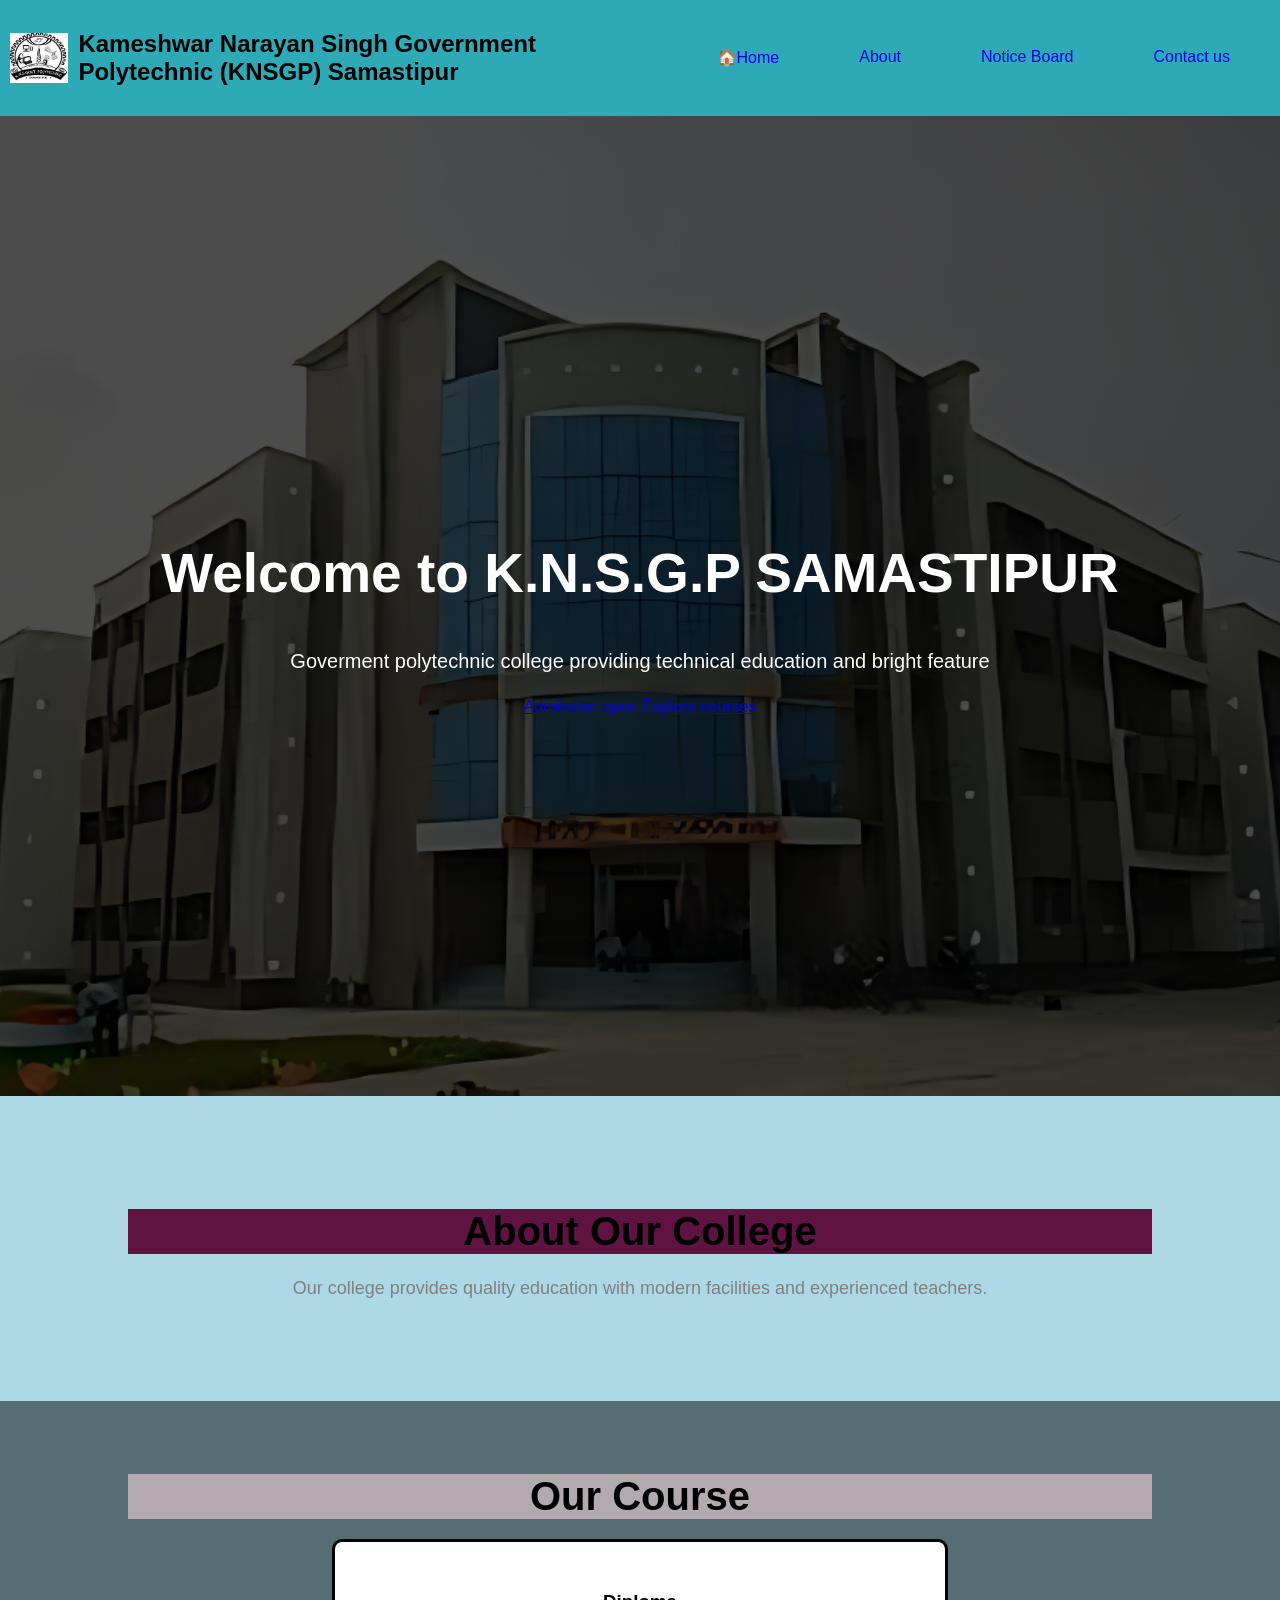
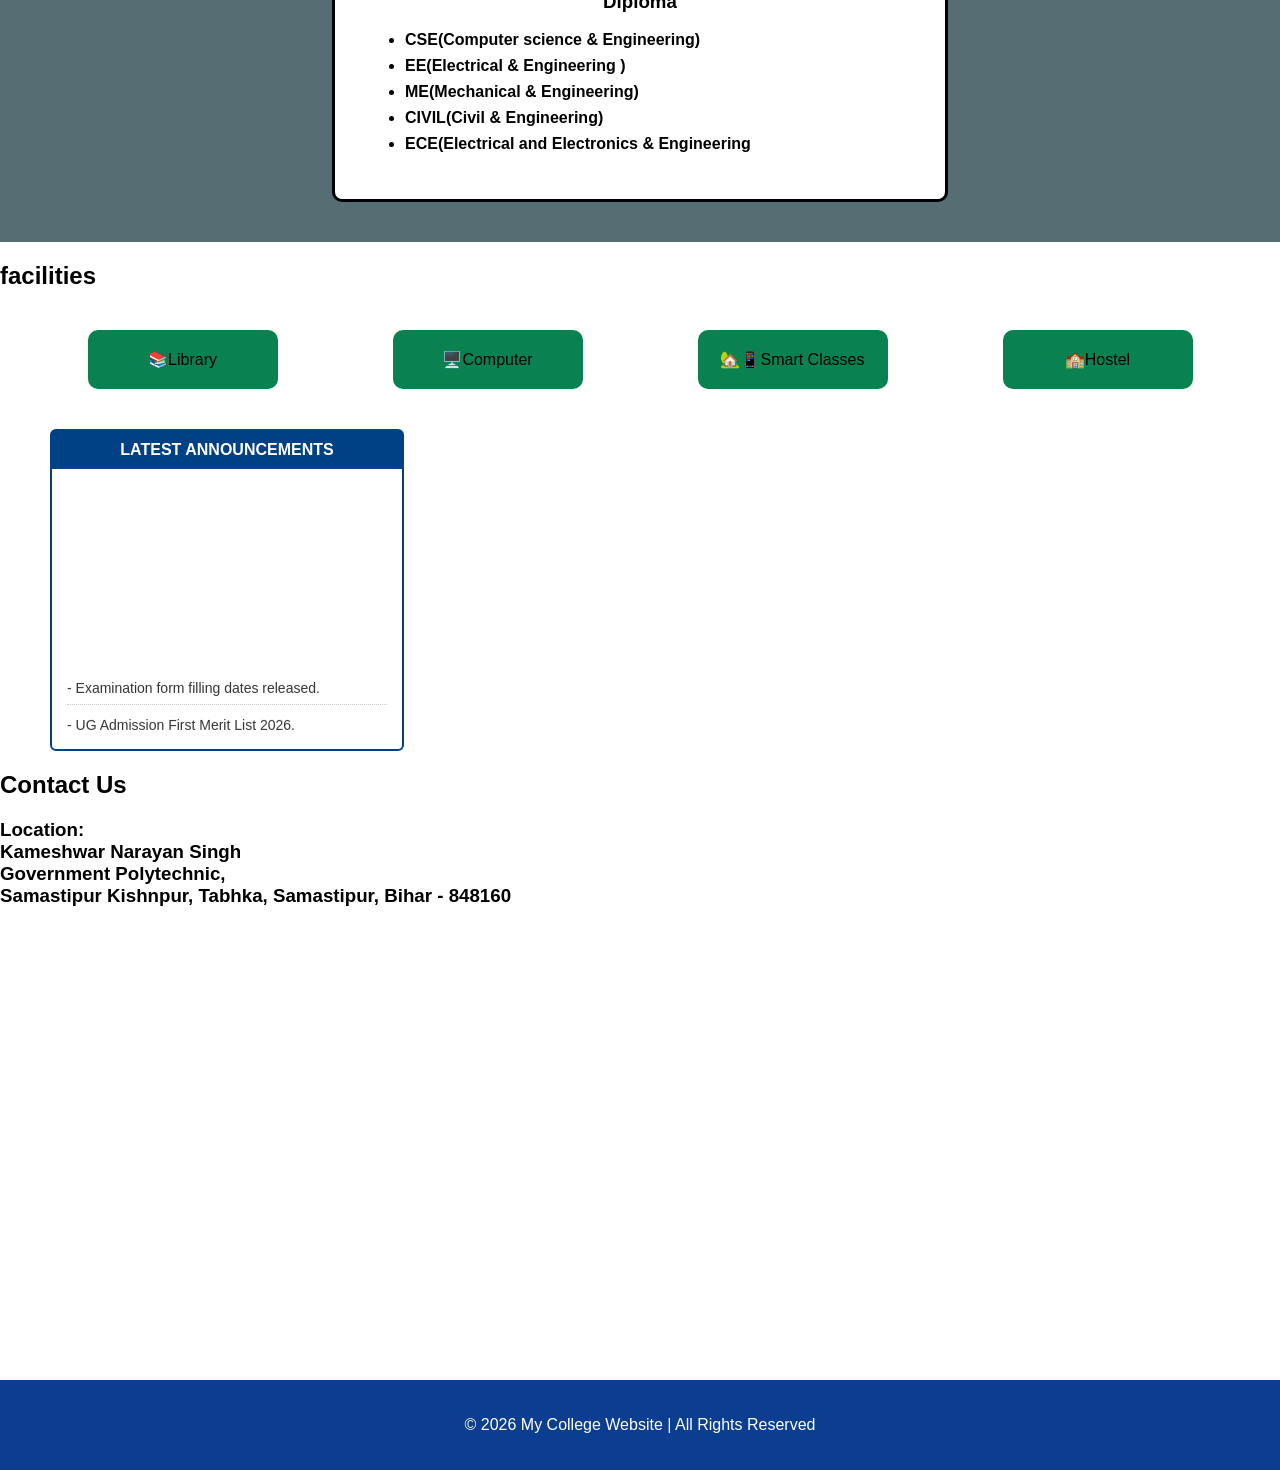
==== index.html @ d50462ba "upload initial website files added index.html, style.css and script.js" ====
<!DOCTYPE html>
<html>
    <head>
        
        <link rel="stylesheet" href="bs.css">
    </head>
    <body>
        <!--navbar-->
<nav class="navbar">
    <div class="brand">
        <img src="kns.png" class="logo">
        <h2>Kameshwar Narayan Singh Government Polytechnic
             (KNSGP) Samastipur</h2>
    </div>
    <ul>
        <li><a href="index.html">🏠Home</a></li>
        <li><a href="about.html">About</a></li>
        <li><a href="#notice">Notice Board</a></li>
        <li><a href="#Contact">Contact us</a></li>
    </ul>

</nav>
<section class="hero">
    <div class="hero-text">
        <h1>Welcome to K.N.S.G.P SAMASTIPUR</h1>
        <p>Goverment polytechnic college
             providing 
            technical education and bright feature</p>
            <div class="hero-btn">
               <a href="#"> Admission open</a>
               
                <a href="#"> Explore courses</a>
            </div>

    </div>
</section>
<section class="about">
    <h2>About Our College</h2>
    <p>
        Our college provides quality education
        with modern facilities and experienced
        teachers.
    </p>
</section>
<section class="courses">
    <h2>Our Course</h2>
    <div class="courses-box">
        <div class="course">
            <h3>Diploma</h3>
            <ul>
                <li>CSE(Computer science & Engineering)</li>
                <li>EE(Electrical & Engineering )</li>
                <li>ME(Mechanical & Engineering)</li>
                <li>CIVIL(Civil & Engineering)</li>
                <li>ECE(Electrical and Electronics & Engineering</li>

            </ul>

        </div>
    </div>

</section>
<section class="facilities box">
    <h2>facilities</h2>
    <div class="facilities-box">
        <div>📚Library</div>
        <div>🖥️Computer</div>
        <div> 🏡📱Smart Classes</div>
        <div>🏫Hostel</div>
    </div>

   
</section>
<div class="notice-container">
<div class="notice-box" id="notice">
    <div class="notice-head">Latest Announcements</div>
    <div class="notice-list-body">
        <!-- Pure HTML scrolling without JavaScript -->
        <marquee direction="up" scrollamount="2" height="100%" onmouseover="this.stop();" onmouseout="this.start();">
            <ul>
                <li><a href="#">- Examination form filling dates released.</a></li>
                <li><a href="#">- UG Admission First Merit List 2026.</a></li>
                <li><a href="#">- Registration open for upcoming college sports event.</a></li>
                <li><a href="#">- Last date extended for National Scholarship portal.</a></li>
                <li><a href="#">- Important notice regarding internal practical exams.</a></li>
            </ul>
        </marquee>
    </div>
</div>
</div>

<section class="Contact box" id="Contact">
    <h2>Contact Us</h2>
   <h3>Location:<br>
Kameshwar Narayan Singh <br>Government Polytechnic,<br> Samastipur
Kishnpur, Tabhka,
Samastipur, Bihar - 848160</h3>
<iframe src="https://www.google.com/maps/embed?pb=!1m18!1m12!1m3!1d224.
72680977156648!2d85.9146499266335!3d25.683591787518374!2m3!1f0!2f0!3f0!3m2!1i1024!2i768!4f13.
1!3m3!1m2!1s0x39ed8b446ff23d55%3A0x6dd69d3c8dea0032!2sKameshwar
%20Narayan%20Singh%20Government%20Polytechnic%2C%20Samastipur!5e0!3m2!1sen!2sin!4v1779424034512!5m2!1sen!2sin"
 width="600" height="450" style="border:0;" allowfullscreen="" loading="lazy" 
 referrerpolicy="no-referrer-when-downgrade"></iframe>
</section>

<footer>
    <p>© 2026 My College Website | All Rights Reserved</p>
</footer>
    </body>
</html>
---- bs.css ----
body{
    margin: 0;
    font-family: Arial, Helvetica, sans-serif;
    background-color: #ffffff;
}
.brand{
    display: flex;
   align-items: center;
   gap: 10px;
   
}
.logo{
    height: 50px;
    width: 70px;
    

}
.navbar{
    display: flex;
    justify-content: space-between;
    align-items: center;
    padding: 10px 10px;
    background:rgb(45, 170, 181);
    box-shadow:0 2px 10px rgba(0,0,0,0,1);
}
.navbar ul{
    list-style: none;
    display: flex;
}
.navbar ul li{
    margin:0 40px;
}
.navbar a{
    text-decoration: none;
    white-space: nowrap;
}
.hero{
    height: 100vh;
    display: flex;
    justify-content: center;
    align-items: center;
    text-align: center;
    color: white;
    background-size: cover;
    background-position:center ;
    padding:40px;
    background-image:linear-gradient(rgba(0,0,0,0.7),rgba(0,0,0,0.7)),
     url(knsgpphoto.png);
    background-repeat: no-repeat;
    
}
.hero h1{
    font-size:55px;
    font-weight: 700;
}
.hero p{
    font-size: 20px;
    margin: 15px 0 25px;
}
.about{
    padding: 80px 10%;
    text-align: center;
    background: lightblue;
    

}
.about h2{
    font-size: 40px;
    margin-bottom: 20px ;
    background: rgb(95, 19, 65);

}
.about p{
    font-size: 18px;
    line-height: 1.6;
    color: gray;
}
.courses{
    padding: 40px 10%;
    text-align: center;
    background:rgba(6, 42, 49, 0.677)
}
.courses h2{
    font-size: 40px;
    margin-bottom: 20px ;
    background: rgb(179, 170, 176);
}
    
.courses-box{
    display: flex;
    justify-content: center;
    margin-top:  10px;
    


}
.course{
    background:#ffffff;
    width: 550px;
    padding: 30px; 
    border-radius: 10px;
    border-style: solid;

}
.course ul{
text-align: left;
margin-top: 15px;
font-weight: 700;
}
.course li{
    margin: 8px 0;
}
.facilities-box{
    display: flex;
    justify-content: space-around;
    margin: 30px;
    flex-wrap:wrap;
    
}
.facilities-box div{
    background-color: #0a8151;
    padding: 20px;
    margin: 10px;
    border-radius: 10px;
    width: 150px;
    text-align: center;
    font-weight: 50;
}

.notice-box {
    width: 100%;
    max-width: 350px;
    border: 2px solid #004085;
    border-radius: 6px;
    background: #ffffff;
    font-family: sans-serif;
    margin-left: 50px;
    
}
/* Header style */
.notice-head {
    background: #004085;
    color: white;
    padding: 10px;
    font-weight: bold;
    text-align: center;
    font-size: 16px;
    text-transform: uppercase;
}
/* Body area where text scrolls */
.notice-list-body {
    padding: 15px;
    height: 250px; 
}
.notice-list-body ul {
    list-style: none;
    padding: 0;
    margin: 0;
}
.notice-list-body li {
    margin-bottom: 12px;
    padding-bottom: 8px;
    border-bottom: 1px dotted #ccc;
}
.notice-list-body a {
    color: #333;
    text-decoration: none;
    font-size: 14px;
    display: block;
}
.notice-list-body a:hover {
    color: #004085;
    text-decoration: underline;
}
footer{
    background: #0b3d91;
    color: white;
    text-align: center;
    padding: 20px;
}
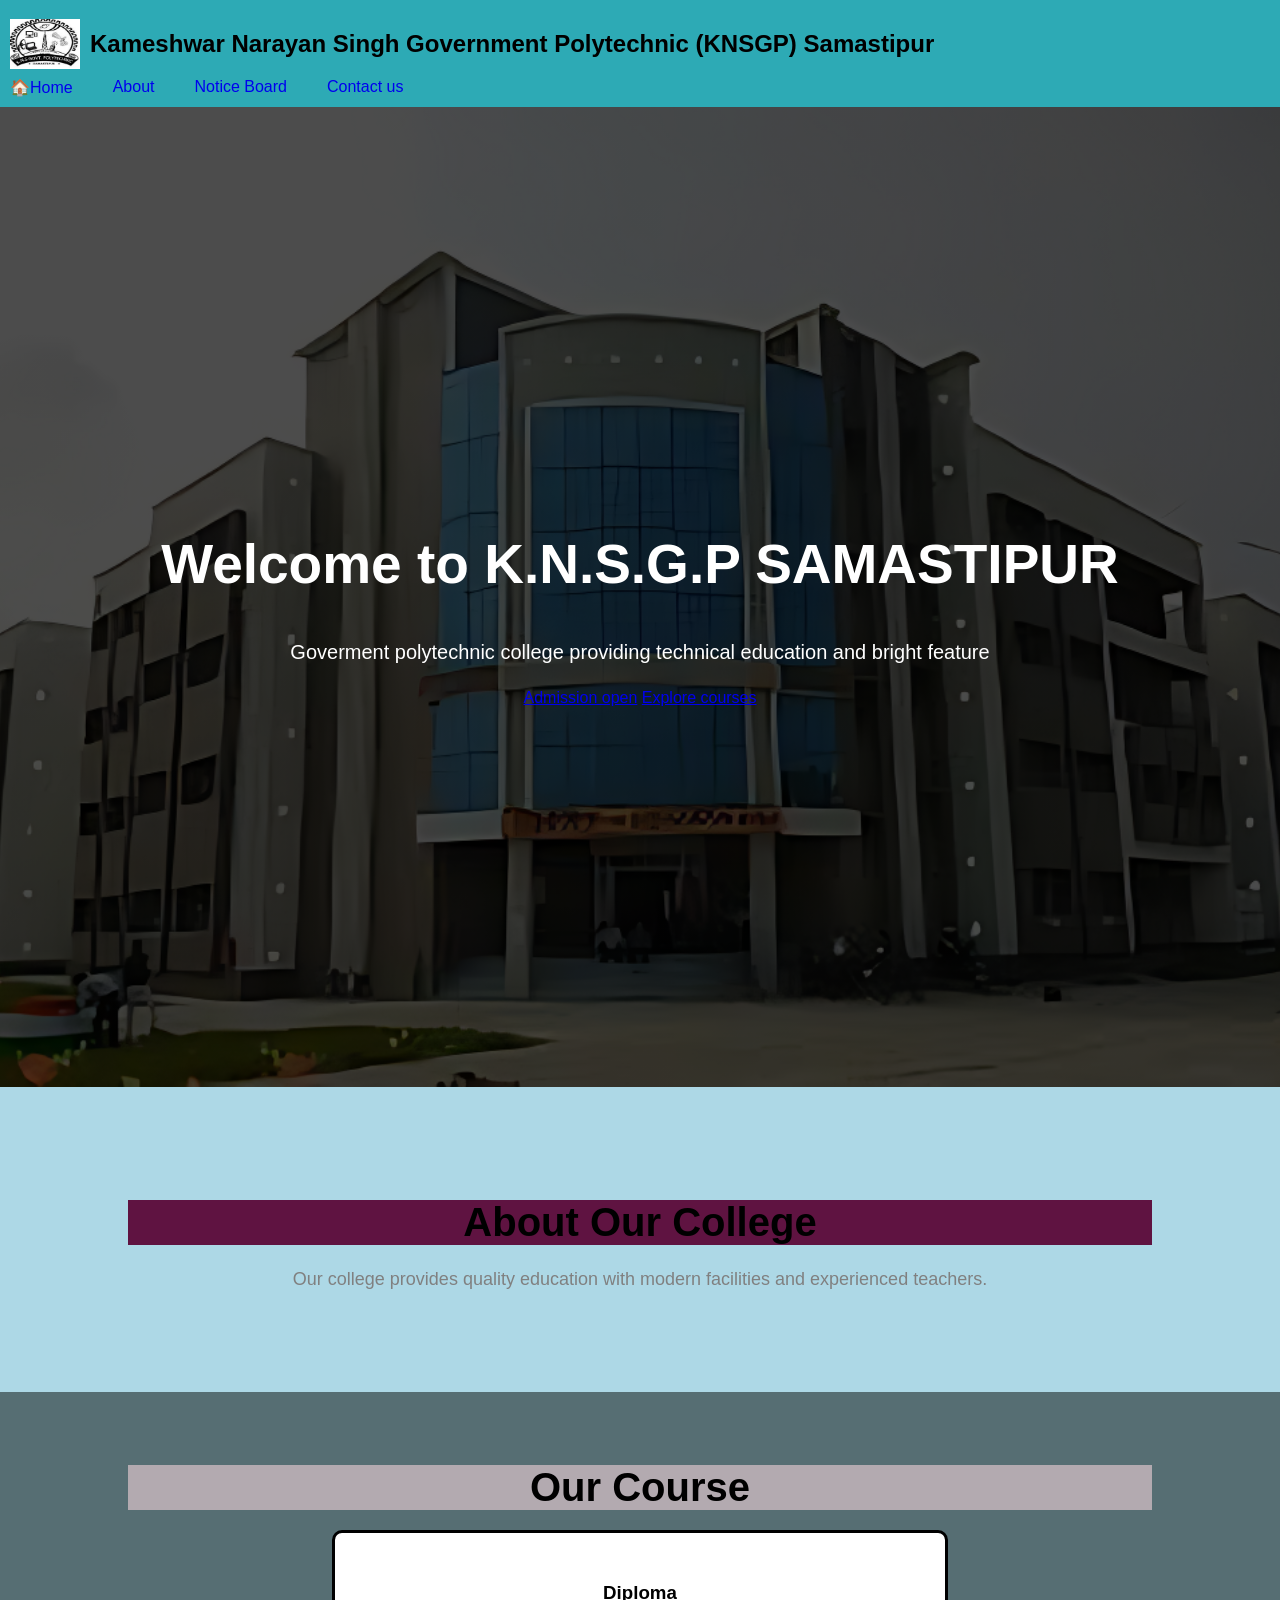
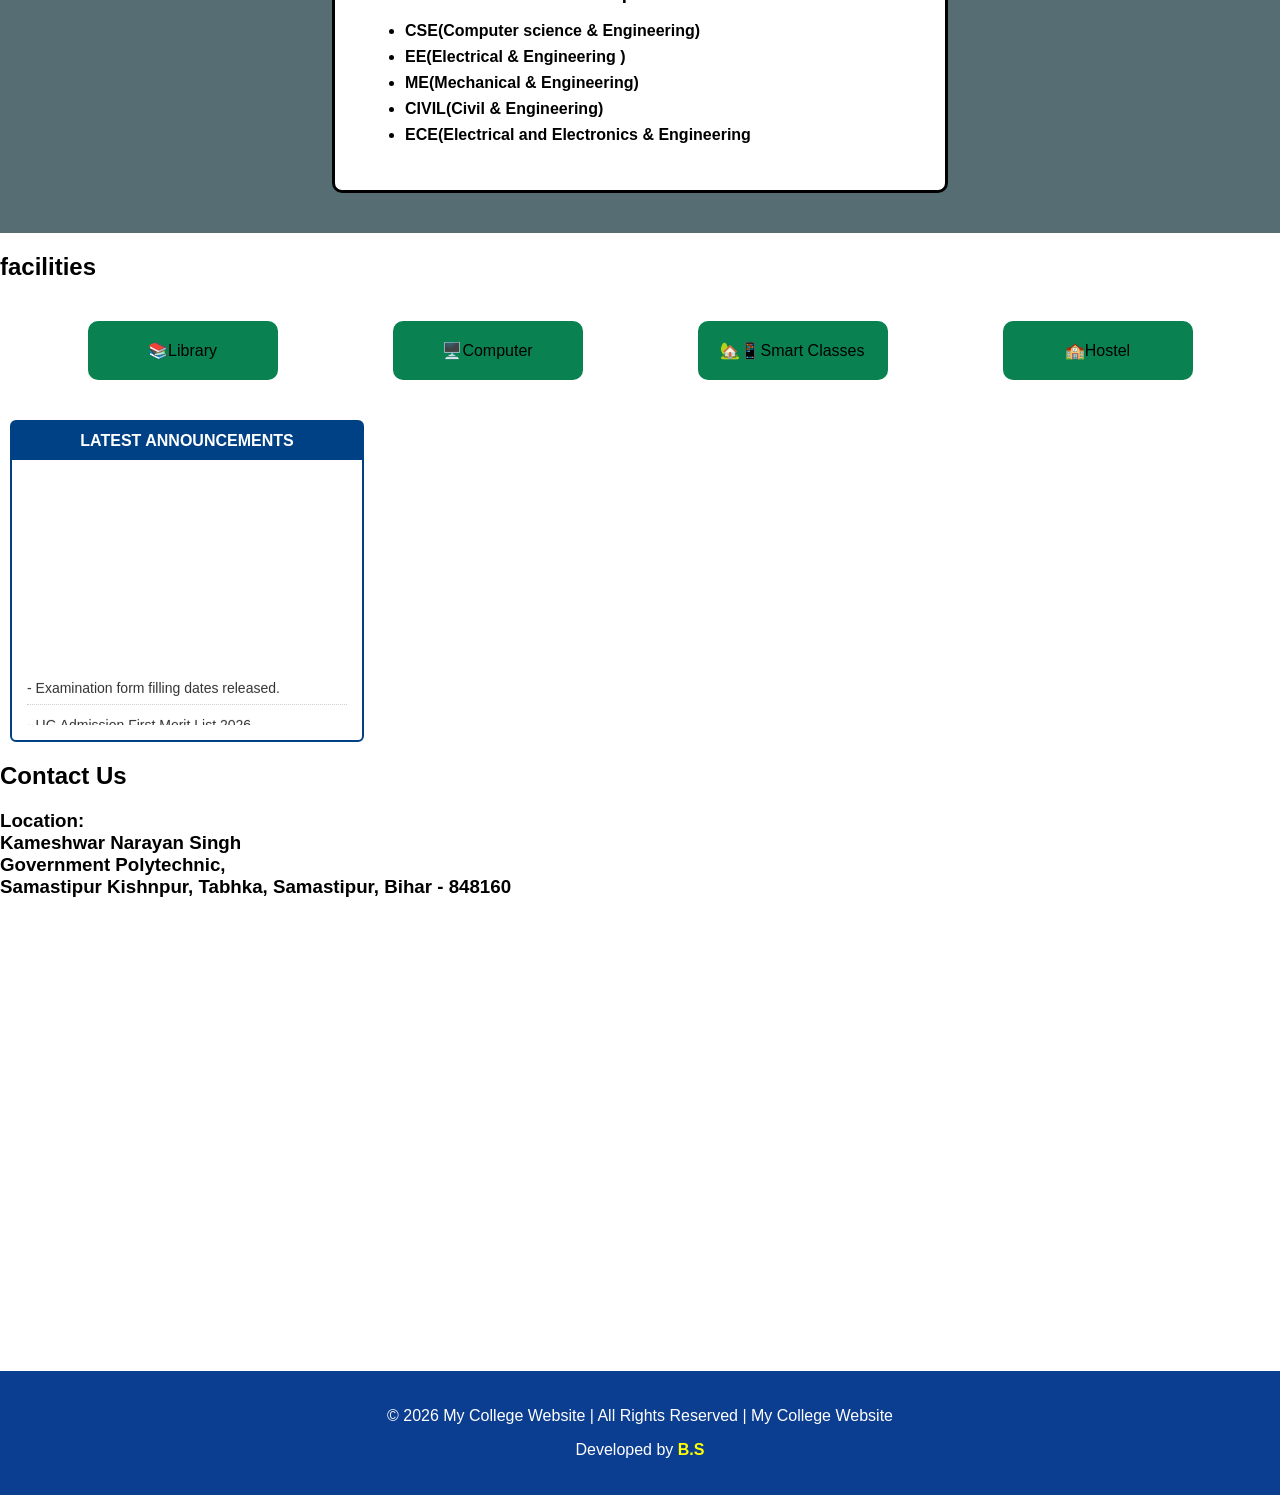
==== commit 476e32b3: "updated website design" ====
--- a/index.html
+++ b/index.html
@@ -1,7 +1,8 @@
 <!DOCTYPE html>
 <html>
     <head>
-        
+        <meta charset="UTF-8">
+    <meta name="viewport" content="width=device-width, initial-scale=1.0">
         <link rel="stylesheet" href="bs.css">
     </head>
     <body>
@@ -104,7 +105,9 @@
 </section>
 
 <footer>
-    <p>© 2026 My College Website | All Rights Reserved</p>
+    <p>© 2026 My College Website | All Rights Reserved | My College Website</p>
+    <p>Developed by<b> B.S</b></p>
+    
 </footer>
     </body>
 </html>
--- a/bs.css
+++ b/bs.css
@@ -22,17 +22,27 @@
     padding: 10px 10px;
     background:rgb(45, 170, 181);
     box-shadow:0 2px 10px rgba(0,0,0,0,1);
+    flex-wrap:wrap;
 }
 .navbar ul{
     list-style: none;
     display: flex;
+    flex-wrap:wrap;
+    justify-content: center;
+    padding: 0;
+    margin: 0;
+    gap: 40px;
 }
 .navbar ul li{
-    margin:0 40px;
+    margin:0 ;
+    
+    
+   
 }
 .navbar a{
     text-decoration: none;
     white-space: nowrap;
+    
 }
 .hero{
     height: 100vh;
@@ -89,14 +99,15 @@
 .courses-box{
     display: flex;
     justify-content: center;
-    margin-top:  10px;
-    
+    margin-top:10px;
+    flex-wrap: wrap;
 
 
 }
 .course{
     background:#ffffff;
-    width: 550px;
+    width: 100%;
+    max-width: 550px;
     padding: 30px; 
     border-radius: 10px;
     border-style: solid;
@@ -134,7 +145,7 @@
     border-radius: 6px;
     background: #ffffff;
     font-family: sans-serif;
-    margin-left: 50px;
+    margin-left:10px;
     
 }
 /* Header style */
@@ -177,12 +188,66 @@
     color: white;
     text-align: center;
     padding: 20px;
-}
-
-
-
-
-
-
-
-
+
+}
+footer b{
+    color:yellow
+}
+@media (max-width: 768px) {
+
+    .navbar{
+        flex-direction: column;
+        text-align: center;
+    }
+
+    .navbar ul{
+        flex-direction: column;
+    }
+
+    .hero h1{
+        font-size: 32px;
+    }
+
+    .hero p{
+        font-size: 16px;
+    }
+
+    .courses-box{
+        flex-direction: column;
+        align-items: center;
+    }
+
+    .facilities-box{
+        flex-direction: column;
+        align-items: center;
+    }
+
+    .about{
+        padding: 40px 5%;
+    }
+    
+   
+    footer{
+        padding: 20px 10px;
+        text-align: center;
+    }
+
+    footer p{
+        font-size: 13px;
+        line-height: 1.5;
+        margin: 6px 0;
+    }
+
+    footer p b{
+        display: inline-block;
+        margin-top: 5px;
+    }
+}
+
+
+
+
+
+
+
+
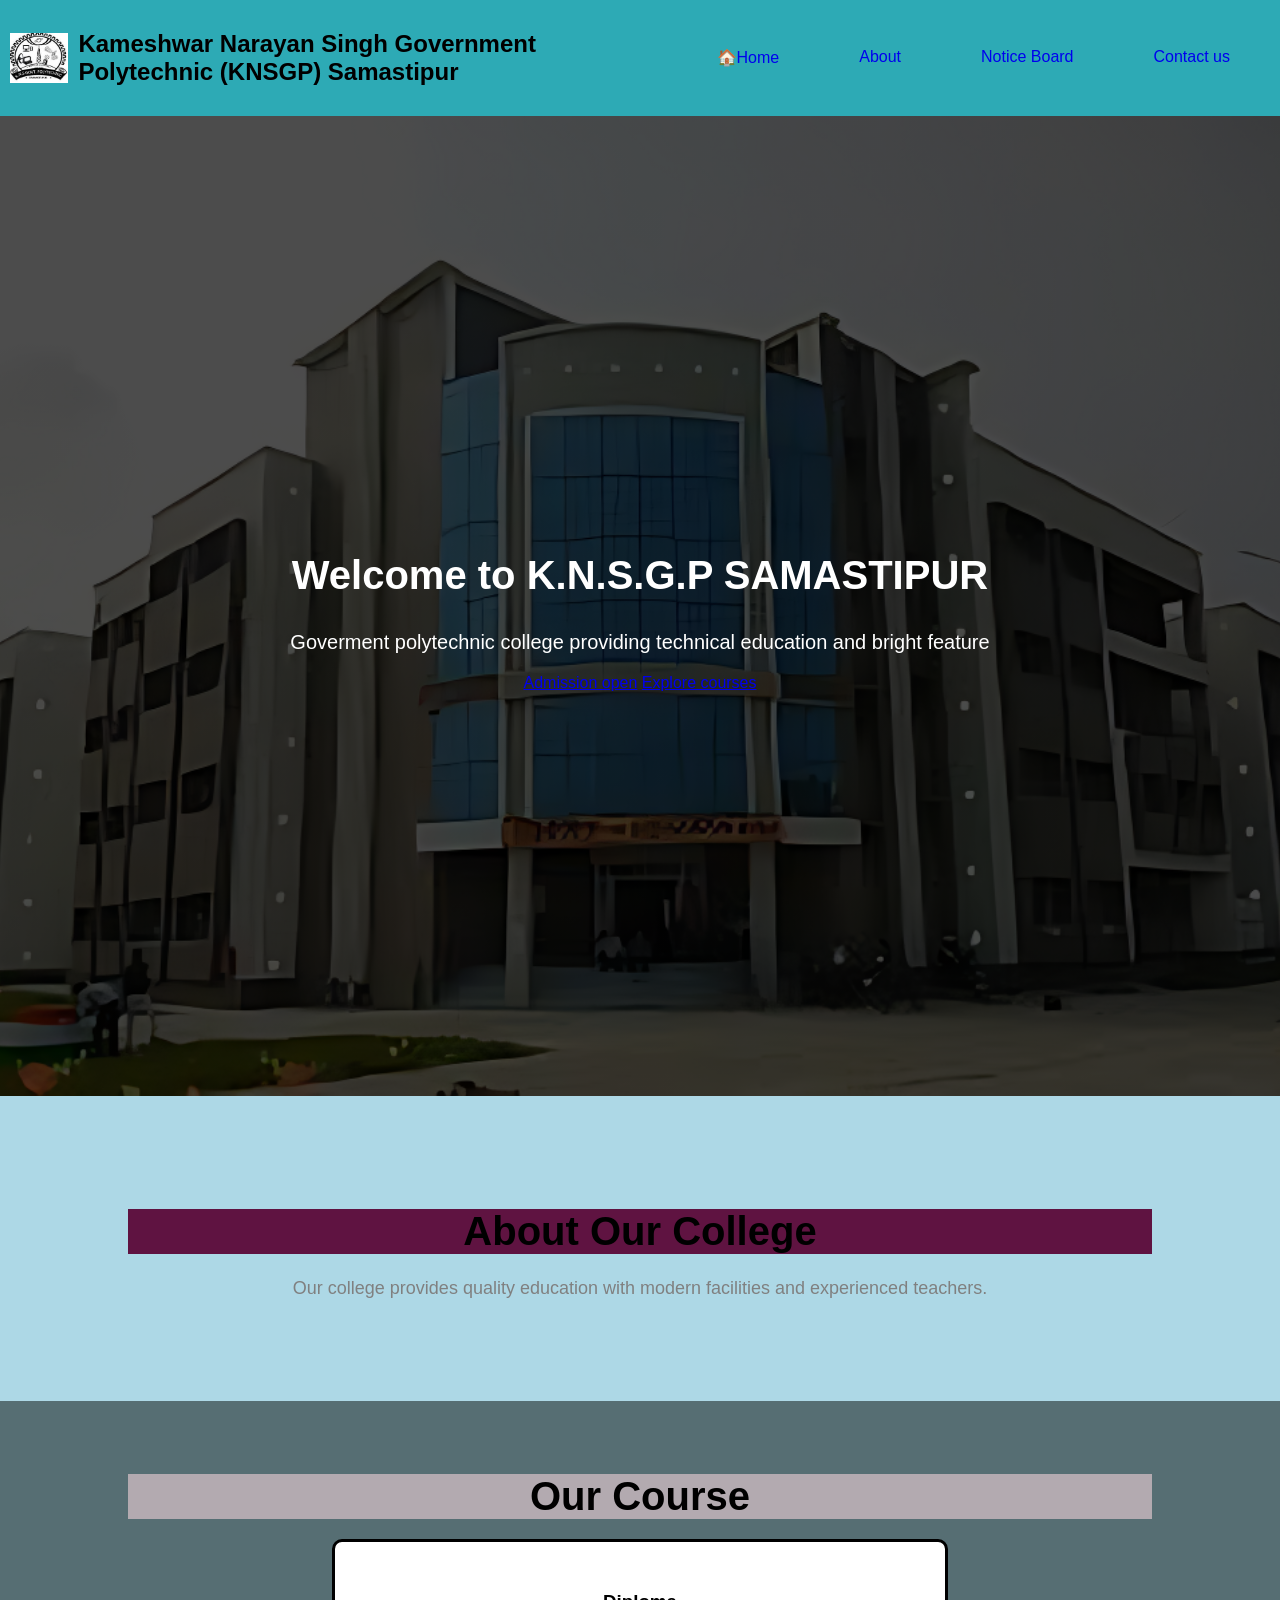
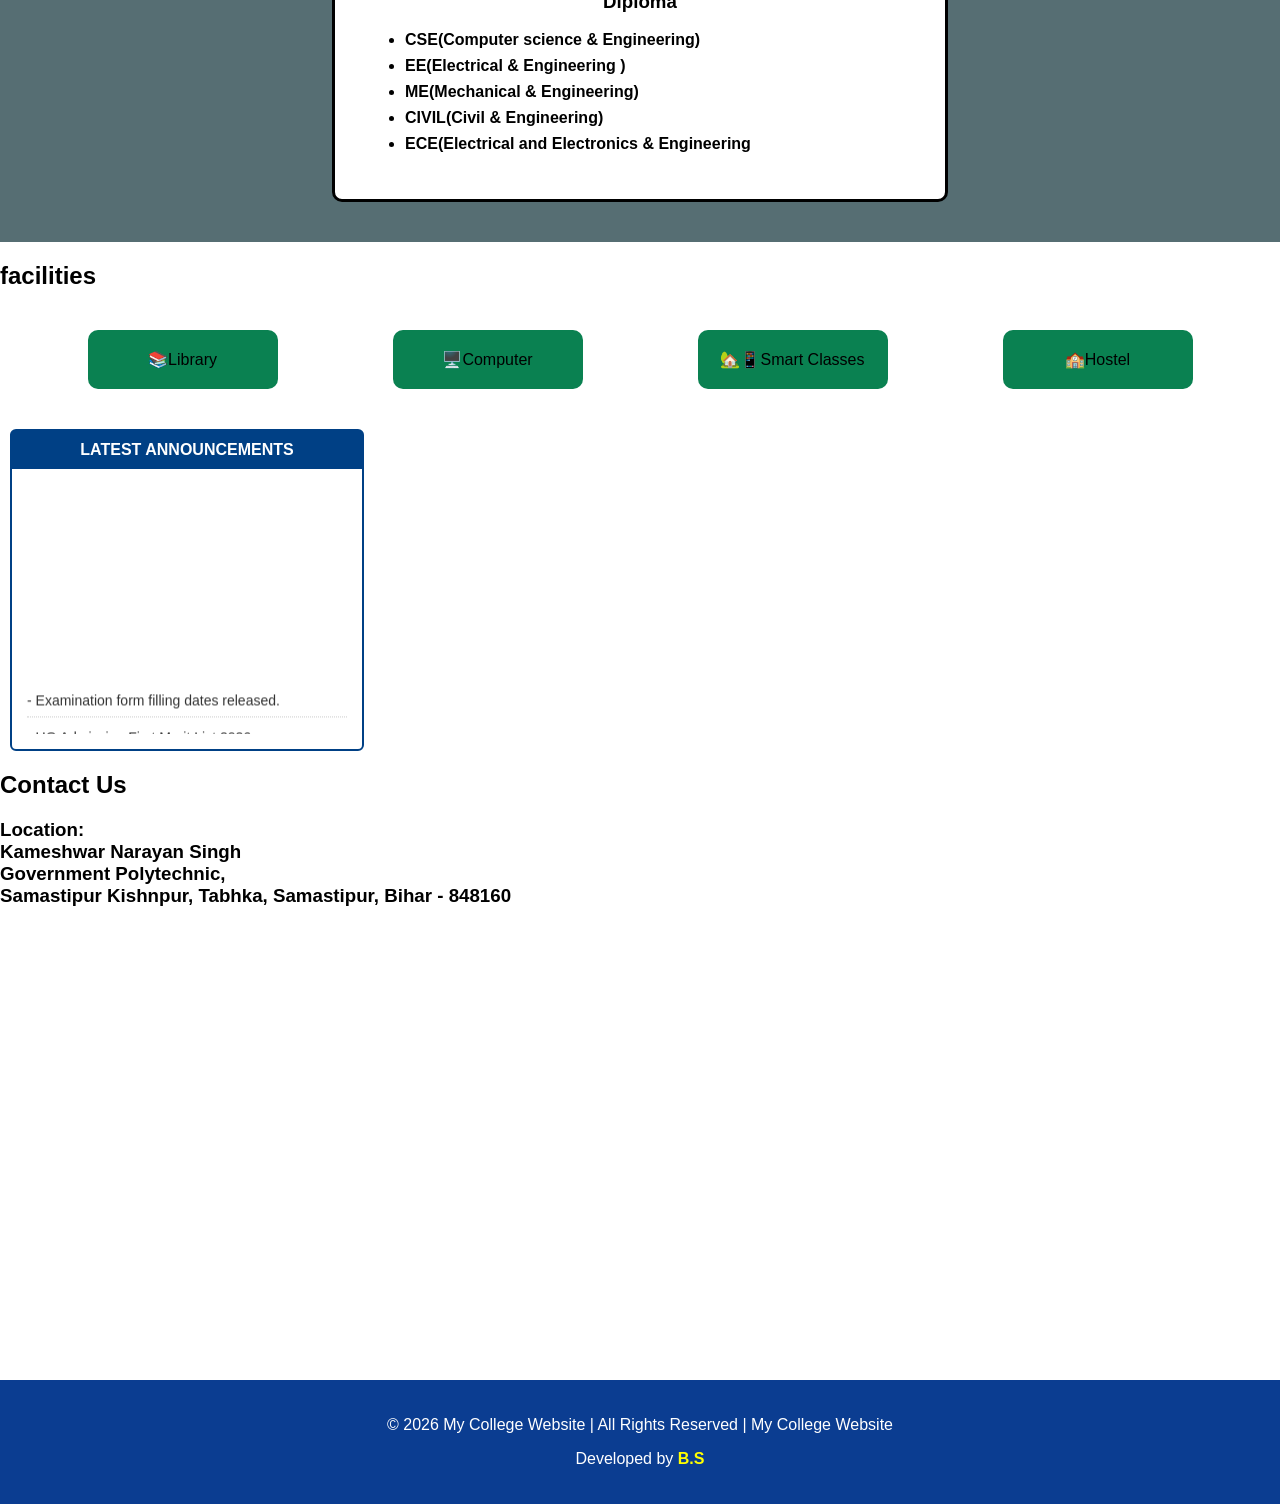
==== commit 3aaaa305: "website update" ====
--- a/index.html
+++ b/index.html
@@ -4,6 +4,7 @@
         <meta charset="UTF-8">
     <meta name="viewport" content="width=device-width, initial-scale=1.0">
         <link rel="stylesheet" href="bs.css">
+        <link rel="stylesheet" href="phone.css">
     </head>
     <body>
         <!--navbar-->
@@ -15,9 +16,9 @@
     </div>
     <ul>
         <li><a href="index.html">🏠Home</a></li>
-        <li><a href="about.html">About</a></li>
-        <li><a href="#notice">Notice Board</a></li>
-        <li><a href="#Contact">Contact us</a></li>
+        <li><a href="about.html" target="_blank">About</a></li>
+        <li><a href="#notice" target="_blank">Notice Board</a></li>
+        <li><a href="#Contact" target="_blank">Contact us</a></li>
     </ul>
 
 </nav>
@@ -28,7 +29,7 @@
              providing 
             technical education and bright feature</p>
             <div class="hero-btn">
-               <a href="#"> Admission open</a>
+               <a href="https://sbteonline.bihar.gov.in/login" target="_blank"> Admission open</a>
                
                 <a href="#"> Explore courses</a>
             </div>
--- a/bs.css
+++ b/bs.css
@@ -22,19 +22,15 @@
     padding: 10px 10px;
     background:rgb(45, 170, 181);
     box-shadow:0 2px 10px rgba(0,0,0,0,1);
-    flex-wrap:wrap;
+    
 }
 .navbar ul{
     list-style: none;
     display: flex;
-    flex-wrap:wrap;
-    justify-content: center;
-    padding: 0;
-    margin: 0;
-    gap: 40px;
+    
 }
 .navbar ul li{
-    margin:0 ;
+    margin:0 40px;
     
     
    
@@ -60,12 +56,11 @@
     
 }
 .hero h1{
-    font-size:55px;
-    font-weight: 700;
+    font-size:40px;
 }
 .hero p{
     font-size: 20px;
-    margin: 15px 0 25px;
+    margin: 20px 25px;
 }
 .about{
     padding: 80px 10%;
@@ -193,56 +188,6 @@
 footer b{
     color:yellow
 }
-@media (max-width: 768px) {
-
-    .navbar{
-        flex-direction: column;
-        text-align: center;
-    }
-
-    .navbar ul{
-        flex-direction: column;
-    }
-
-    .hero h1{
-        font-size: 32px;
-    }
-
-    .hero p{
-        font-size: 16px;
-    }
-
-    .courses-box{
-        flex-direction: column;
-        align-items: center;
-    }
-
-    .facilities-box{
-        flex-direction: column;
-        align-items: center;
-    }
-
-    .about{
-        padding: 40px 5%;
-    }
-    
-   
-    footer{
-        padding: 20px 10px;
-        text-align: center;
-    }
-
-    footer p{
-        font-size: 13px;
-        line-height: 1.5;
-        margin: 6px 0;
-    }
-
-    footer p b{
-        display: inline-block;
-        margin-top: 5px;
-    }
-}
 
 
 
@@ -251,3 +196,4 @@
 
 
 
+
--- a/phone.css
+++ b/phone.css
@@ -0,0 +1,67 @@
+@media only screen and (max-width:768px){
+
+/* Navbar */
+.navbar{
+    padding: 10px 15px;
+}
+
+.navbar ul li{
+    margin: 0 10px;
+}
+
+.navbar a{
+    font-size: 14px;
+}
+
+/* Logo */
+.logo{
+    width: 50px;
+    height: 40px;
+}
+
+/* Hero */
+.hero{
+    padding: 20px;
+    height: 70vh;
+}
+
+.hero h1{
+    font-size: 32px;
+}
+
+.hero p{
+    font-size: 16px;
+}
+
+/* About */
+.about{
+    padding: 50px 20px;
+}
+
+.about h2,
+.courses h2{
+    font-size: 28px;
+}
+
+/* Courses */
+.course{
+    width: 90%;
+}
+
+/* Facilities */
+.facilities-box div{
+    width: 120px;
+}
+
+/* Notice board */
+.notice-box{
+    width: 90%;
+    margin: 20px auto;
+}
+
+/* Footer */
+footer{
+    font-size: 14px;
+}
+
+}
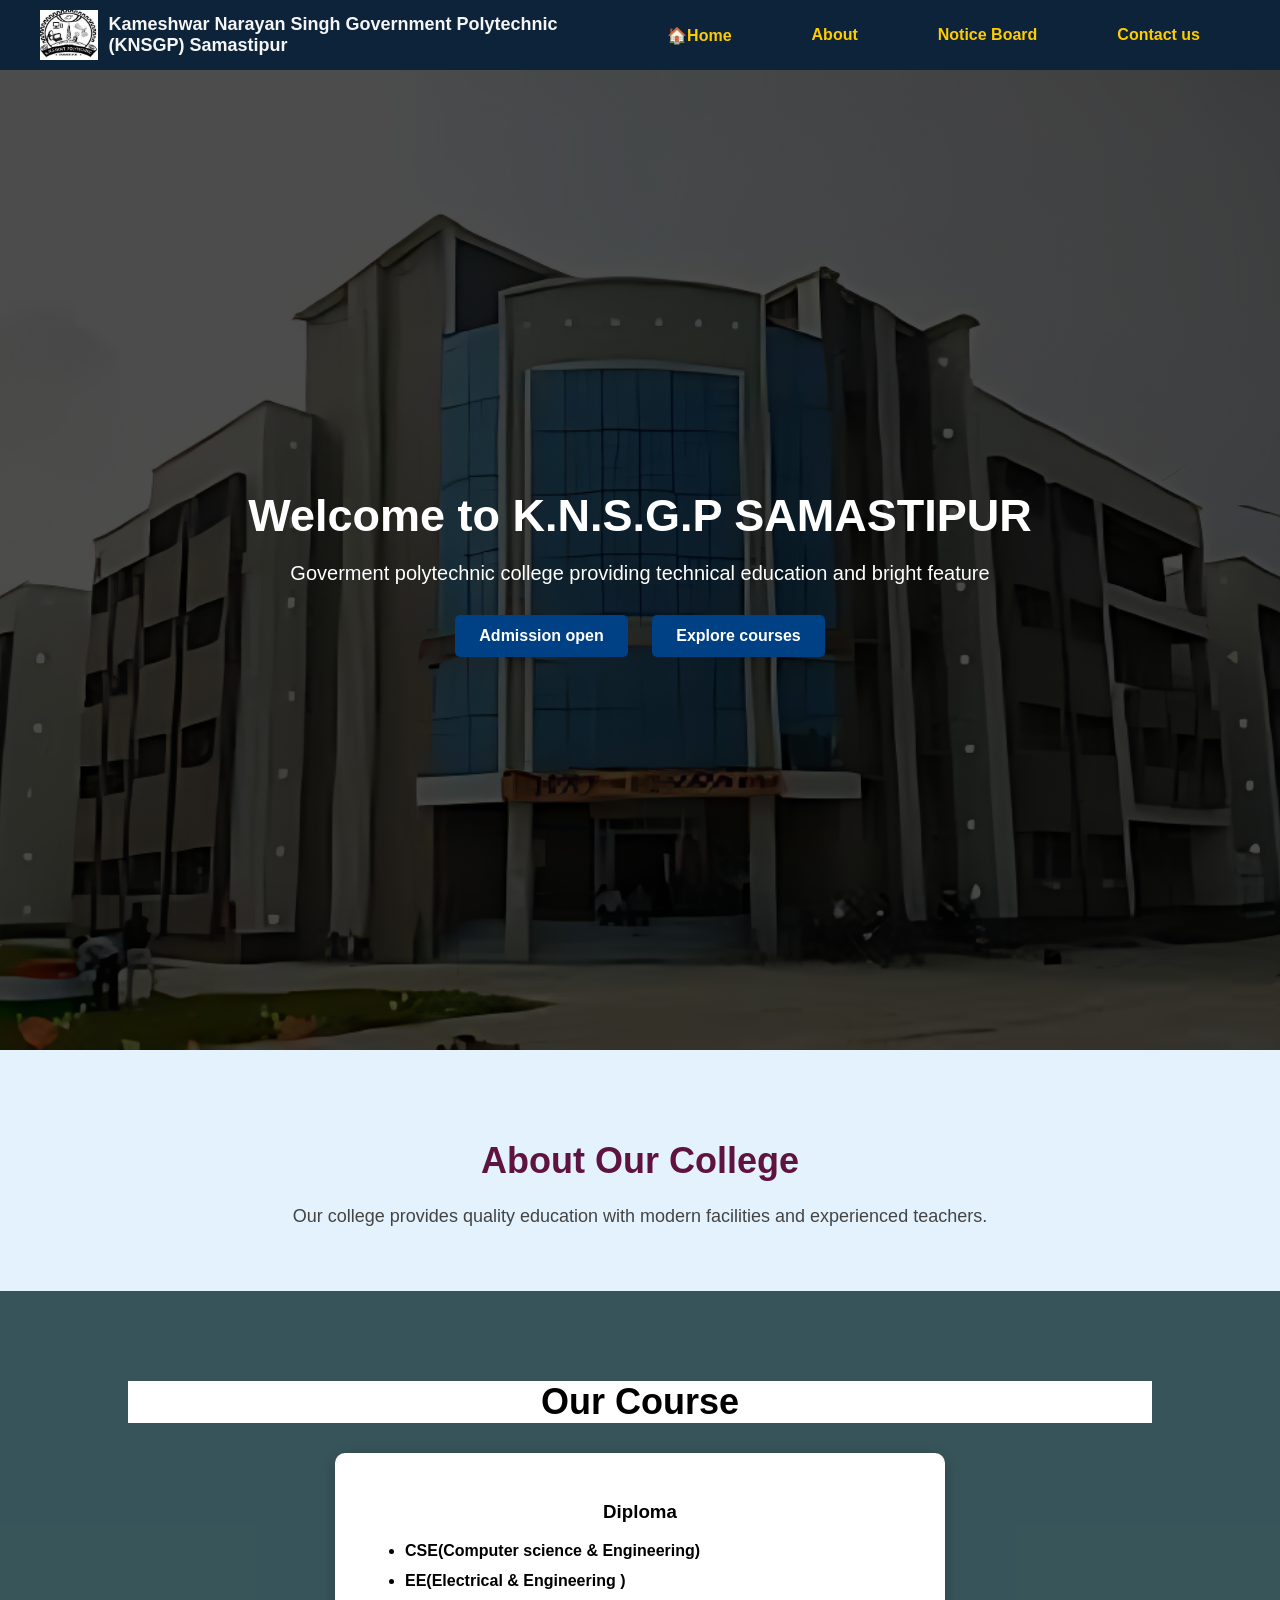
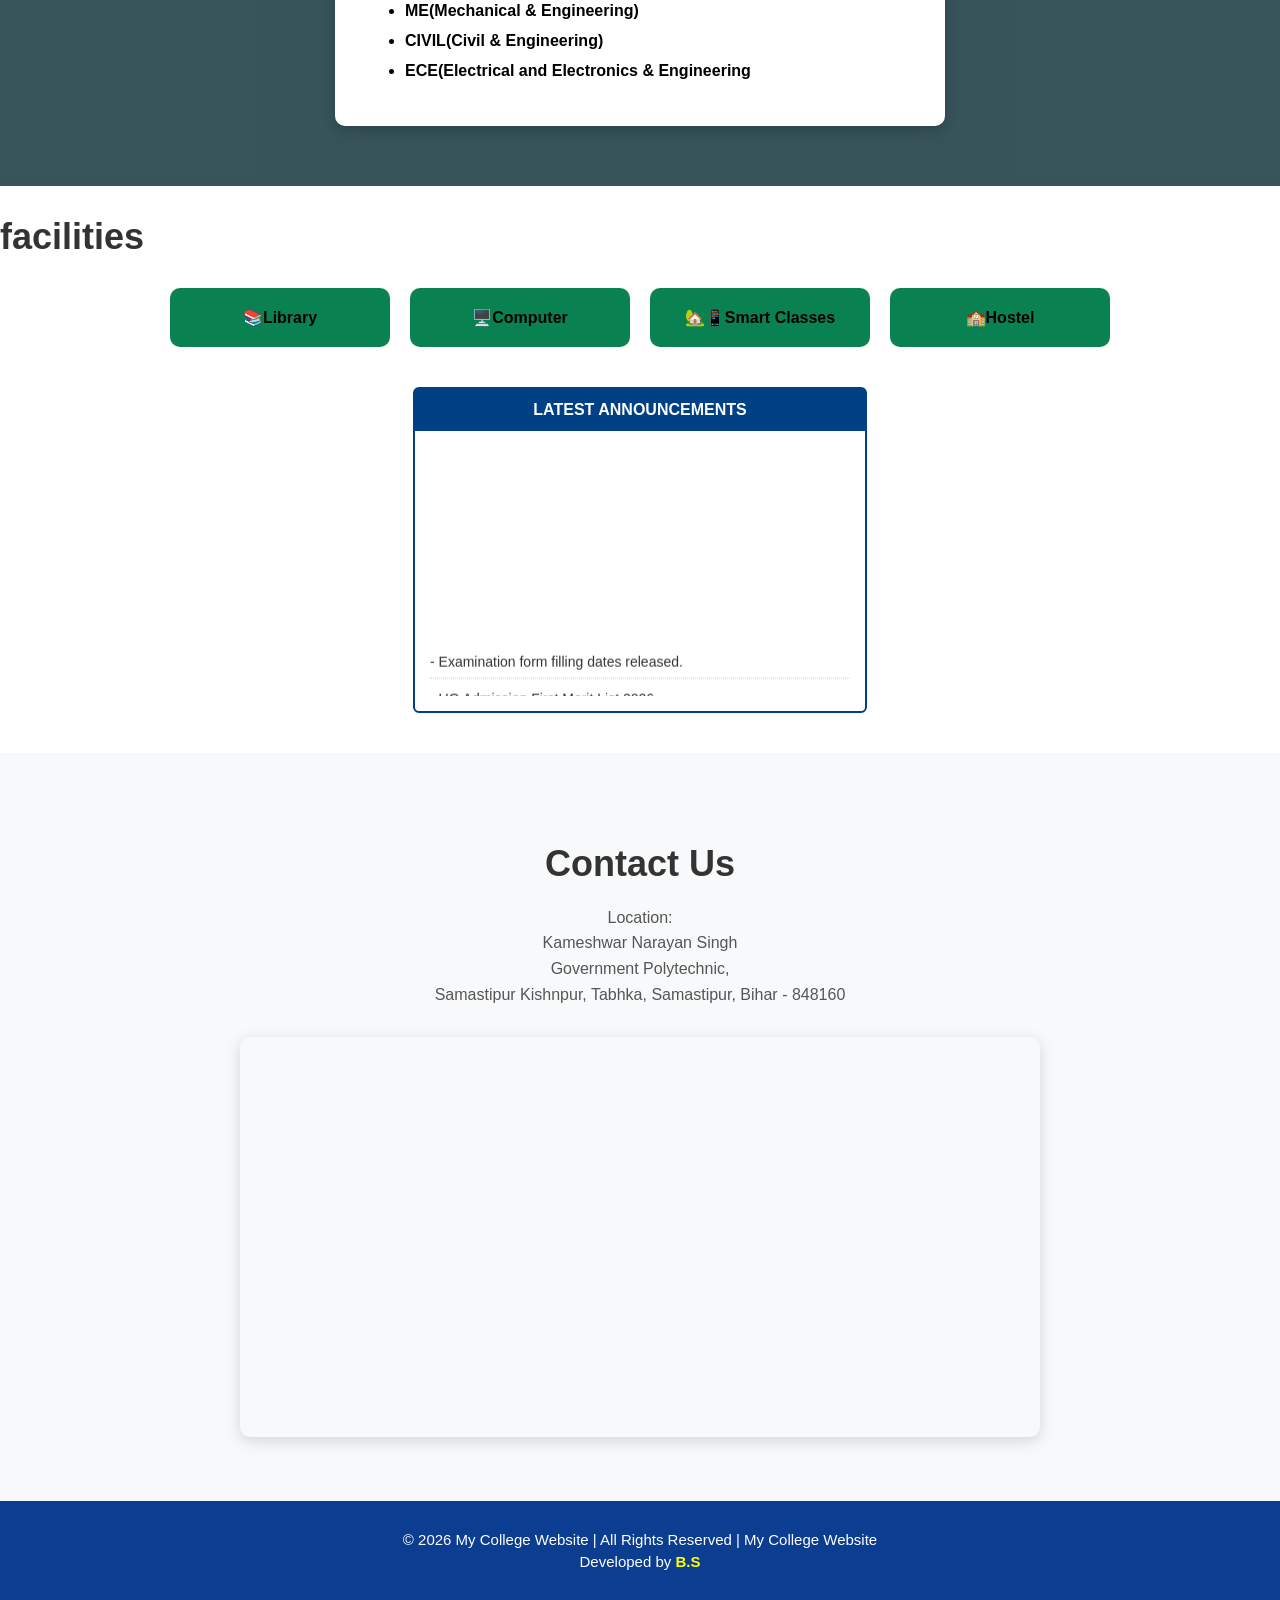
==== commit 8d0f3da4: "website updated" ====
--- a/index.html
+++ b/index.html
@@ -92,12 +92,12 @@
 </div>
 
 <section class="Contact box" id="Contact">
-    <h2>Contact Us</h2>
-   <h3>Location:<br>
+    <h2 id="Contact h2">Contact Us</h2>
+   <h3 id="Contact h3">Location:<br>
 Kameshwar Narayan Singh <br>Government Polytechnic,<br> Samastipur
 Kishnpur, Tabhka,
 Samastipur, Bihar - 848160</h3>
-<iframe src="https://www.google.com/maps/embed?pb=!1m18!1m12!1m3!1d224.
+<iframe id="contact iframe" src="https://www.google.com/maps/embed?pb=!1m18!1m12!1m3!1d224.
 72680977156648!2d85.9146499266335!3d25.683591787518374!2m3!1f0!2f0!3f0!3m2!1i1024!2i768!4f13.
 1!3m3!1m2!1s0x39ed8b446ff23d55%3A0x6dd69d3c8dea0032!2sKameshwar
 %20Narayan%20Singh%20Government%20Polytechnic%2C%20Samastipur!5e0!3m2!1sen!2sin!4v1779424034512!5m2!1sen!2sin"
--- a/bs.css
+++ b/bs.css
@@ -2,6 +2,7 @@
     margin: 0;
     font-family: Arial, Helvetica, sans-serif;
     background-color: #ffffff;
+    overflow-x: hidden;
 }
 .brand{
     display: flex;
@@ -9,6 +10,11 @@
    gap: 10px;
    
 }
+.brand h2{
+    font-size: 18px;
+    color:whitesmoke;
+    margin: 0;
+}
 .logo{
     height: 50px;
     width: 70px;
@@ -19,14 +25,16 @@
     display: flex;
     justify-content: space-between;
     align-items: center;
-    padding: 10px 10px;
-    background:rgb(45, 170, 181);
+    padding: 10px 40px;
+    background:#0d233a;
     box-shadow:0 2px 10px rgba(0,0,0,0,1);
     
 }
 .navbar ul{
     list-style: none;
     display: flex;
+    margin: 0;
+    padding: 0;
     
 }
 .navbar ul li{
@@ -38,7 +46,13 @@
 .navbar a{
     text-decoration: none;
     white-space: nowrap;
-    
+    color: #ffcc00;
+    font-weight: bold;
+    
+}
+.navbar a:hover{
+    text-decoration: underline;
+    color: #ffffff;
 }
 .hero{
     height: 100vh;
@@ -56,39 +70,60 @@
     
 }
 .hero h1{
-    font-size:40px;
+    font-size:45px;
+    margin-bottom: 10px;
 }
 .hero p{
     font-size: 20px;
-    margin: 20px 25px;
+    margin: 20px auto;
+    max-width: 700px;
+}
+.hero-btn a {
+    display: inline-block;
+    background: #004085;
+    color: white;
+    padding: 12px 24px;
+    text-decoration: none;
+    border-radius: 5px;
+    margin: 10px;
+    font-weight: bold;
+    transition: 0.3s;
+}
+
+.hero-btn a:hover {
+    background: #0b3d91;
 }
 .about{
-    padding: 80px 10%;
-    text-align: center;
-    background: lightblue;
+    padding: 60px 10%;
+    text-align: center;
+    background:#e3f2fd;
     
 
 }
 .about h2{
-    font-size: 40px;
+    font-size: 36px;
     margin-bottom: 20px ;
-    background: rgb(95, 19, 65);
-
+    color: rgb(95,19,65);
 }
 .about p{
     font-size: 18px;
     line-height: 1.6;
-    color: gray;
+    color: #444;
+    max-width: 800px;
+    margin: 0 auto;
+
 }
 .courses{
-    padding: 40px 10%;
-    text-align: center;
-    background:rgba(6, 42, 49, 0.677)
+    padding: 60px 10%;
+    text-align: center;
+    background:rgba(6, 42, 49, 0.8)
+    
+    
 }
 .courses h2{
-    font-size: 40px;
-    margin-bottom: 20px ;
-    background: rgb(179, 170, 176);
+    font-size: 36px;
+    margin-bottom: 30px ;
+    background: rgb(255,255,255);
 }
     
 .courses-box{
@@ -105,7 +140,7 @@
     max-width: 550px;
     padding: 30px; 
     border-radius: 10px;
-    border-style: solid;
+    box-shadow: 0 4px 15px rgb(0,0,0,0.2);
 
 }
 .course ul{
@@ -114,40 +149,49 @@
 font-weight: 700;
 }
 .course li{
-    margin: 8px 0;
+    margin: 12px 0;
+}
+.facilities h2{
+    font-size: 36px;
+    color: #333;
 }
 .facilities-box{
     display: flex;
-    justify-content: space-around;
-    margin: 30px;
+    justify-content:center;
+    margin-top: 30px;
+    gap:20px;
     flex-wrap:wrap;
     
 }
 .facilities-box div{
     background-color: #0a8151;
     padding: 20px;
-    margin: 10px;
     border-radius: 10px;
-    width: 150px;
-    text-align: center;
-    font-weight: 50;
-}
-
+    width: 180px;
+    text-align: center;
+    font-weight: bold;
+    box-shadow: 0 4px 10px rgba(0 0 0 0.1);
+}
+.notice-container{
+    padding: 40px 10%;
+    display: flex;
+    justify-content: center;
+}
 .notice-box {
     width: 100%;
-    max-width: 350px;
+    max-width: 450px;
     border: 2px solid #004085;
     border-radius: 6px;
     background: #ffffff;
     font-family: sans-serif;
-    margin-left:10px;
+   
     
 }
 /* Header style */
 .notice-head {
     background: #004085;
     color: white;
-    padding: 10px;
+    padding: 12px;
     font-weight: bold;
     text-align: center;
     font-size: 16px;
@@ -178,12 +222,43 @@
     color: #004085;
     text-decoration: underline;
 }
+#Contact{
+    padding: 60px 10%;
+    text-align: center;
+    background: #f8f9fa;
+    
+}
+#Contact h2 {
+    font-size: 36px;
+    color: #333;
+    margin-bottom: 20px;
+}
+
+#Contact h3 {
+    font-size: 16px;
+    color: #555;
+    font-weight: normal;
+    line-height: 1.6;
+    margin-bottom: 30px;
+}
+
+#Contact iframe {
+    width: 100%;
+    max-width: 800px; 
+    height: 400px;
+    border-radius: 10px;
+    box-shadow: 0 4px 15px rgba(0,0,0,0.15);
+}
 footer{
     background: #0b3d91;
     color: white;
     text-align: center;
-    padding: 20px;
-
+    padding: 25px 20px;
+    font-size: 15px;
+
+}
+footer p{
+    margin: 5px 0;
 }
 footer b{
     color:yellow
--- a/phone.css
+++ b/phone.css
@@ -1,67 +1,134 @@
-@media only screen and (max-width:768px){
+@media only screen and (max-width: 768px) {
+    * {
+        box-sizing: border-box;
+    }
 
-/* Navbar */
-.navbar{
-    padding: 10px 15px;
-}
+    html, body {
+        width: 100%; /* Yahan 100px tha, use 100% kar diya */
+        overflow-x: hidden;
+        margin: 0;
+        padding: 0;
+    }
 
-.navbar ul li{
-    margin: 0 10px;
-}
+    /* Navbar */
+    .navbar {
+        padding: 10px 15px;
+        width: 100%;
+        display: flex;
+        flex-direction: column; /* Mobile par logo aur menu ek ke niche ek aane ke liye */
+        align-items: center;
+        text-align: center;
+    }
 
-.navbar a{
-    font-size: 14px;
-}
+    .navbar h2 {
+        font-size: 16px; /* College ka bada naam phone screen ke andar fit karne ke liye */
+    }
 
-/* Logo */
-.logo{
-    width: 50px;
-    height: 40px;
-}
+    .navbar ul {
+        padding: 0;
+        display: flex;
+        flex-wrap: wrap;
+        justify-content: center;
+    }
 
-/* Hero */
-.hero{
-    padding: 20px;
-    height: 70vh;
-}
+    .navbar ul li {
+        margin: 5px 10px;
+        list-style: none;
+    }
 
-.hero h1{
-    font-size: 32px;
-}
+    .navbar a {
+        font-size: 14px;
+    }
 
-.hero p{
-    font-size: 16px;
-}
+    /* Logo */
+    .logo {
+        width: 50px;
+        height: 40px;
+    }
 
-/* About */
-.about{
-    padding: 50px 20px;
-}
+    /* Hero Section */
+    .hero {
+        padding: 40px 20px;
+        height: auto;
+        min-height: auto; /* Extra khali jagah ko khatam karega */
+        text-align: center;
+    }
 
-.about h2,
-.courses h2{
-    font-size: 28px;
-}
+    .hero h1 {
+        font-size: 26px;
+    }
 
-/* Courses */
-.course{
-    width: 90%;
-}
+    .hero p {
+        font-size: 16px;
+    }
+    
+    .hero-btn a {
+        display: inline-block;
+        margin: 5px;
+        font-size: 14px;
+    }
 
-/* Facilities */
-.facilities-box div{
-    width: 120px;
-}
+    /* About Section */
+    .about {
+        padding: 30px 20px;
+        text-align: center;
+    }
 
-/* Notice board */
-.notice-box{
-    width: 90%;
-    margin: 20px auto;
-}
+    .about h2, .courses h2, .facilities h2, .Contact h2 {
+        font-size: 24px;
+    }
 
-/* Footer */
-footer{
-    font-size: 14px;
-}
+    /* Courses Section */
+    .course {
+        width: 100%;
+        margin: 10px auto;
+        padding: 15px;
+    }
 
+    /* Facilities Section */
+    .facilities-box {
+        display: flex;
+        flex-direction: column;
+        align-items: center;
+    }
+
+    .facilities-box div {
+        max-width: 100%;
+        width: 90%;
+        margin: 10px 0;
+    }
+
+    /* Notice Board */
+    .notice-container {
+        width: 100%;
+        padding: 0 15px;
+    }
+
+    .notice-box {
+        width: 100%;
+        margin: 20px auto;
+        height: auto; /* Box ka extra khali space hatane ke liye */
+    }
+
+    /* Contact & Google Map (Main Problem) */
+    .Contact {
+        padding: 20px;
+        text-align: center;
+    }
+    
+    .Contact h3 {
+        font-size: 14px;
+    }
+
+    .Contact iframe {
+        width: 100% !important; /* Map ko phone ke screen ke andar fit karne ke liye */
+        height: 250px !important; /* Mobile ke liye map ki height thodi choti ki */
+    }
+
+    /* Footer */
+    footer {
+        font-size: 13px;
+        text-align: center;
+        padding: 15px;
+    }
 }
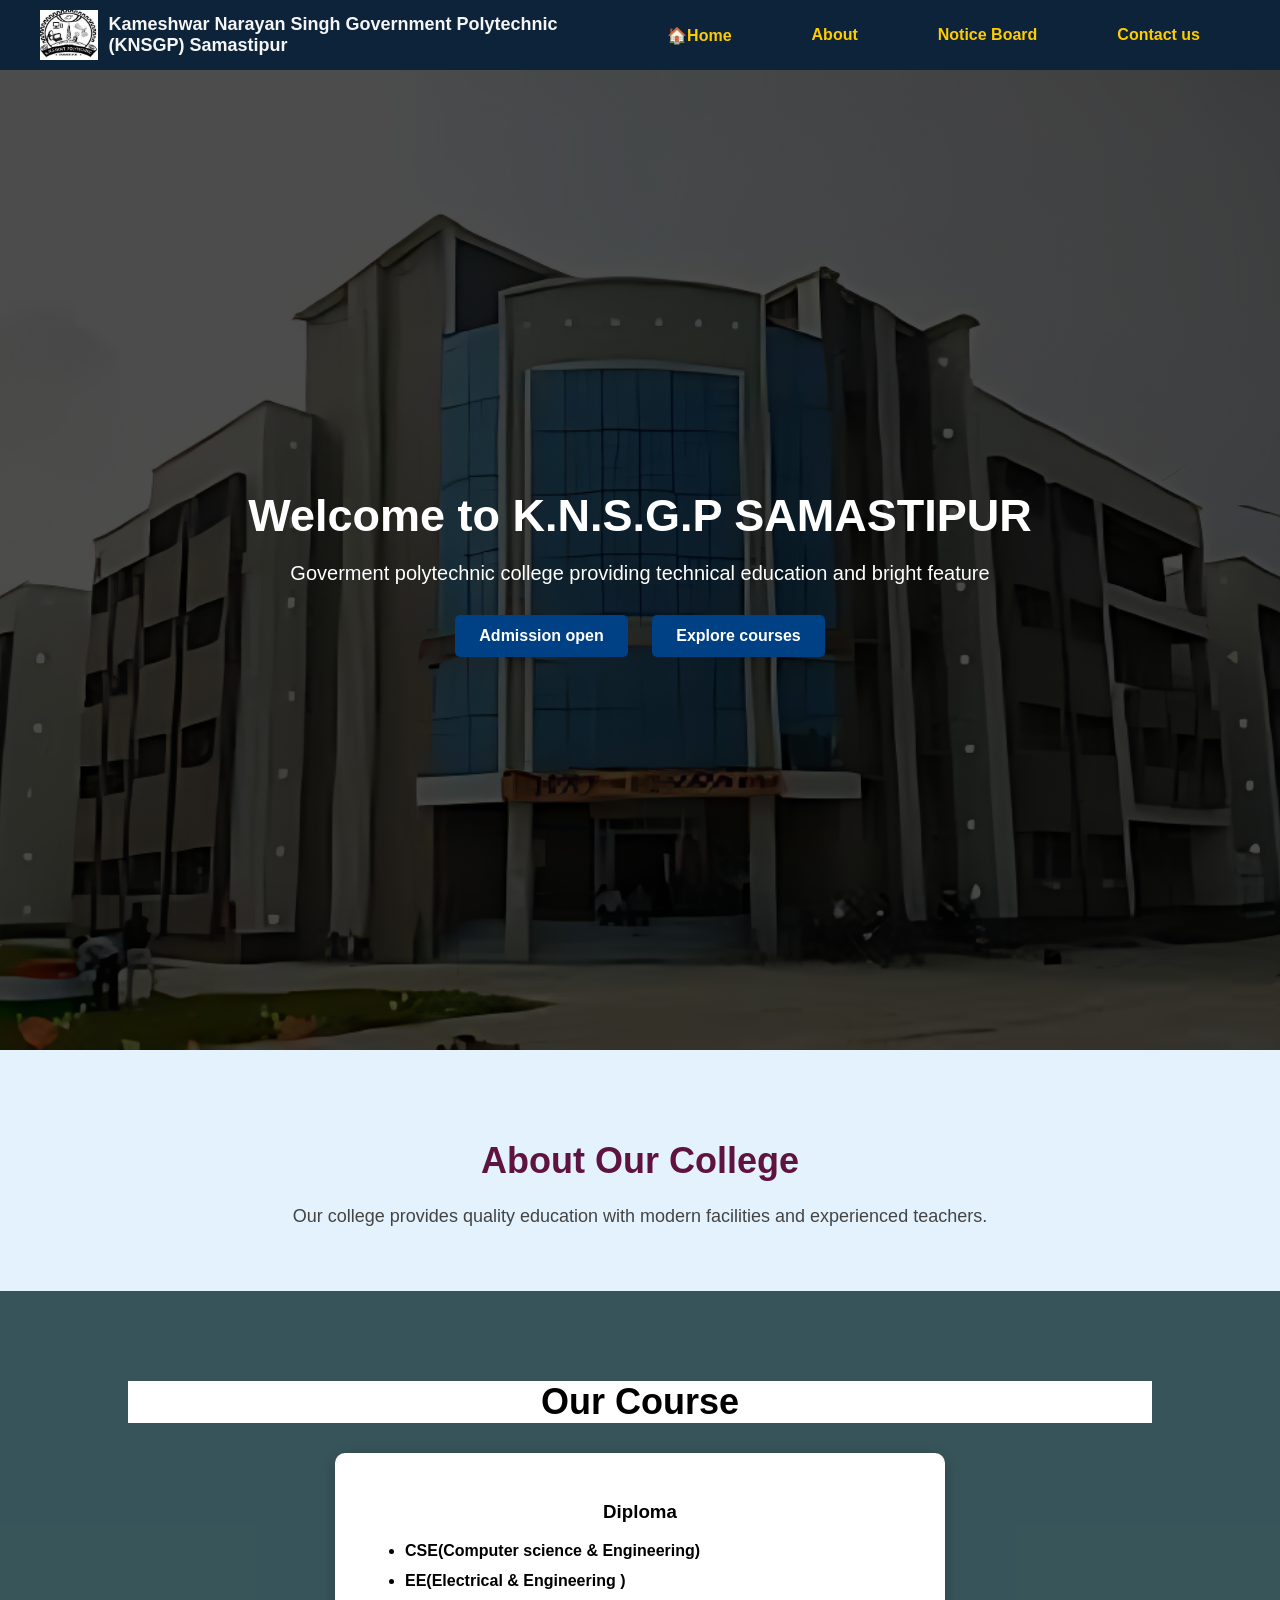
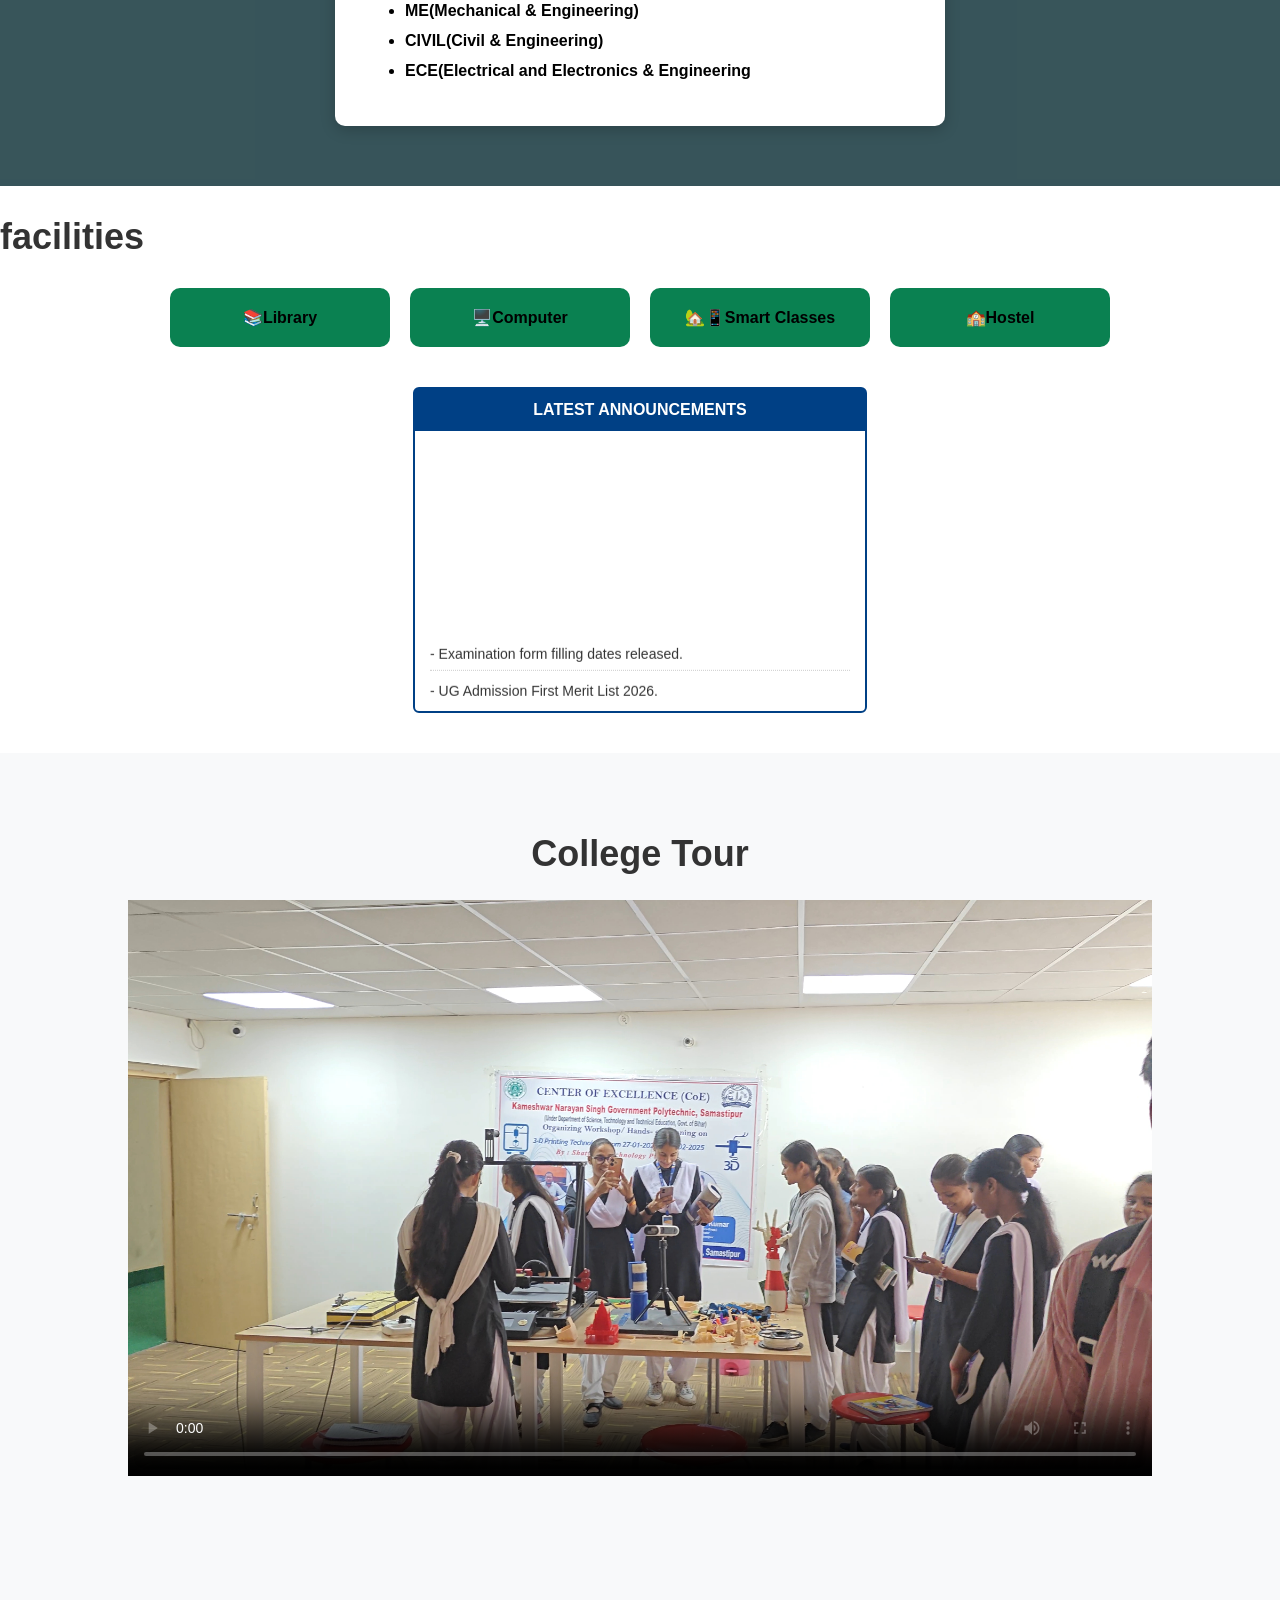
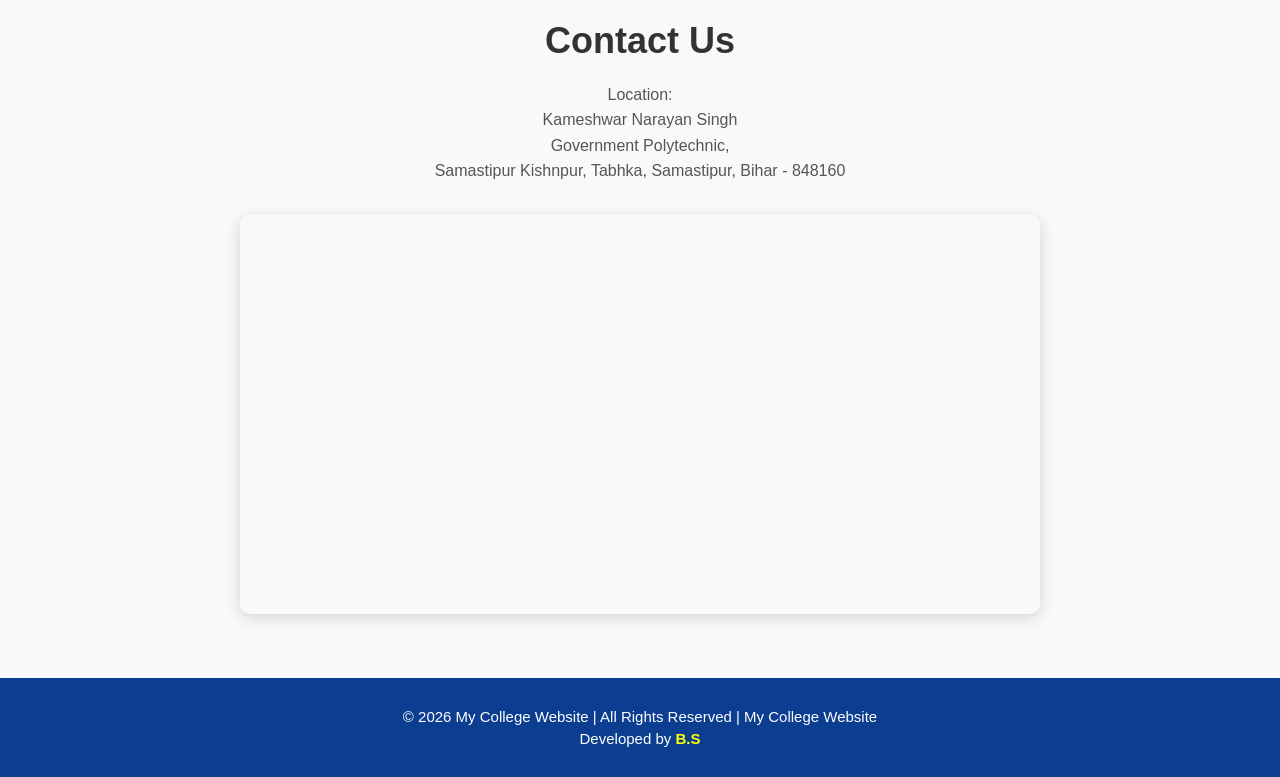
==== commit 573e657d: "update" ====
--- a/index.html
+++ b/index.html
@@ -90,7 +90,16 @@
     </div>
 </div>
 </div>
-
+<div>
+    <section class="collegevideo">
+        <h2>College Tour</h2>
+        <div="video-wrapper">
+            <video controls width="100%" poster="lap photo">
+                <source src="labvideo.mp4" type="video/mp4">
+            </video>
+        </div>
+    </section>
+</div>
 <section class="Contact box" id="Contact">
     <h2 id="Contact h2">Contact Us</h2>
    <h3 id="Contact h3">Location:<br>
--- a/bs.css
+++ b/bs.css
@@ -1,7 +1,7 @@
 body{
     margin: 0;
     font-family: Arial, Helvetica, sans-serif;
-    background-color: #ffffff;
+    background-color:#ffffff;
     overflow-x: hidden;
 }
 .brand{
@@ -222,6 +222,40 @@
     color: #004085;
     text-decoration: underline;
 }
+.collegevideo{
+    padding: 50px 10%;
+    text-align: center;
+    background: #f8f9fa;
+
+}
+.collegevideo h2{
+    font-size: 36px;
+    color: #333;
+    margin-bottom: 25px;
+}
+.video-wrapper{
+    max-width: 800px;
+    margin: 0 auto;
+    border-radius: 12px;
+    position: relative;
+    padding-bottom: 56.25%;
+    height: 0;
+    overflow: hidden;
+    box-shadow: 0 8px 24px rgba(0,0,0,0.15);
+    background: #000;
+
+}
+.video-wrapper video{
+    position: absolute;
+    top: 0;
+    left: 0;
+    display: block;
+    width: 100%;
+    height: 100%;
+    object-fit: contain;
+}
+
+
 #Contact{
     padding: 60px 10%;
     text-align: center;
--- a/phone.css
+++ b/phone.css
@@ -109,6 +109,21 @@
         margin: 20px auto;
         height: auto; /* Box ka extra khali space hatane ke liye */
     }
+    .collegevideo{
+        padding: 30px 20px;
+
+    }
+    .collegevideo h2{
+        font-size: 24px;
+        margin-bottom: 15px;
+
+    }
+    .video-wrapper{
+        width:100%;
+        padding-bottom: 56.25%;
+        border-radius: 6px;
+    }
+
 
     /* Contact & Google Map (Main Problem) */
     .Contact {
@@ -121,8 +136,8 @@
     }
 
     .Contact iframe {
-        width: 100% !important; /* Map ko phone ke screen ke andar fit karne ke liye */
-        height: 250px !important; /* Mobile ke liye map ki height thodi choti ki */
+        width: 100% !important; /* Map  */
+        height: 250px !important; /* */
     }
 
     /* Footer */
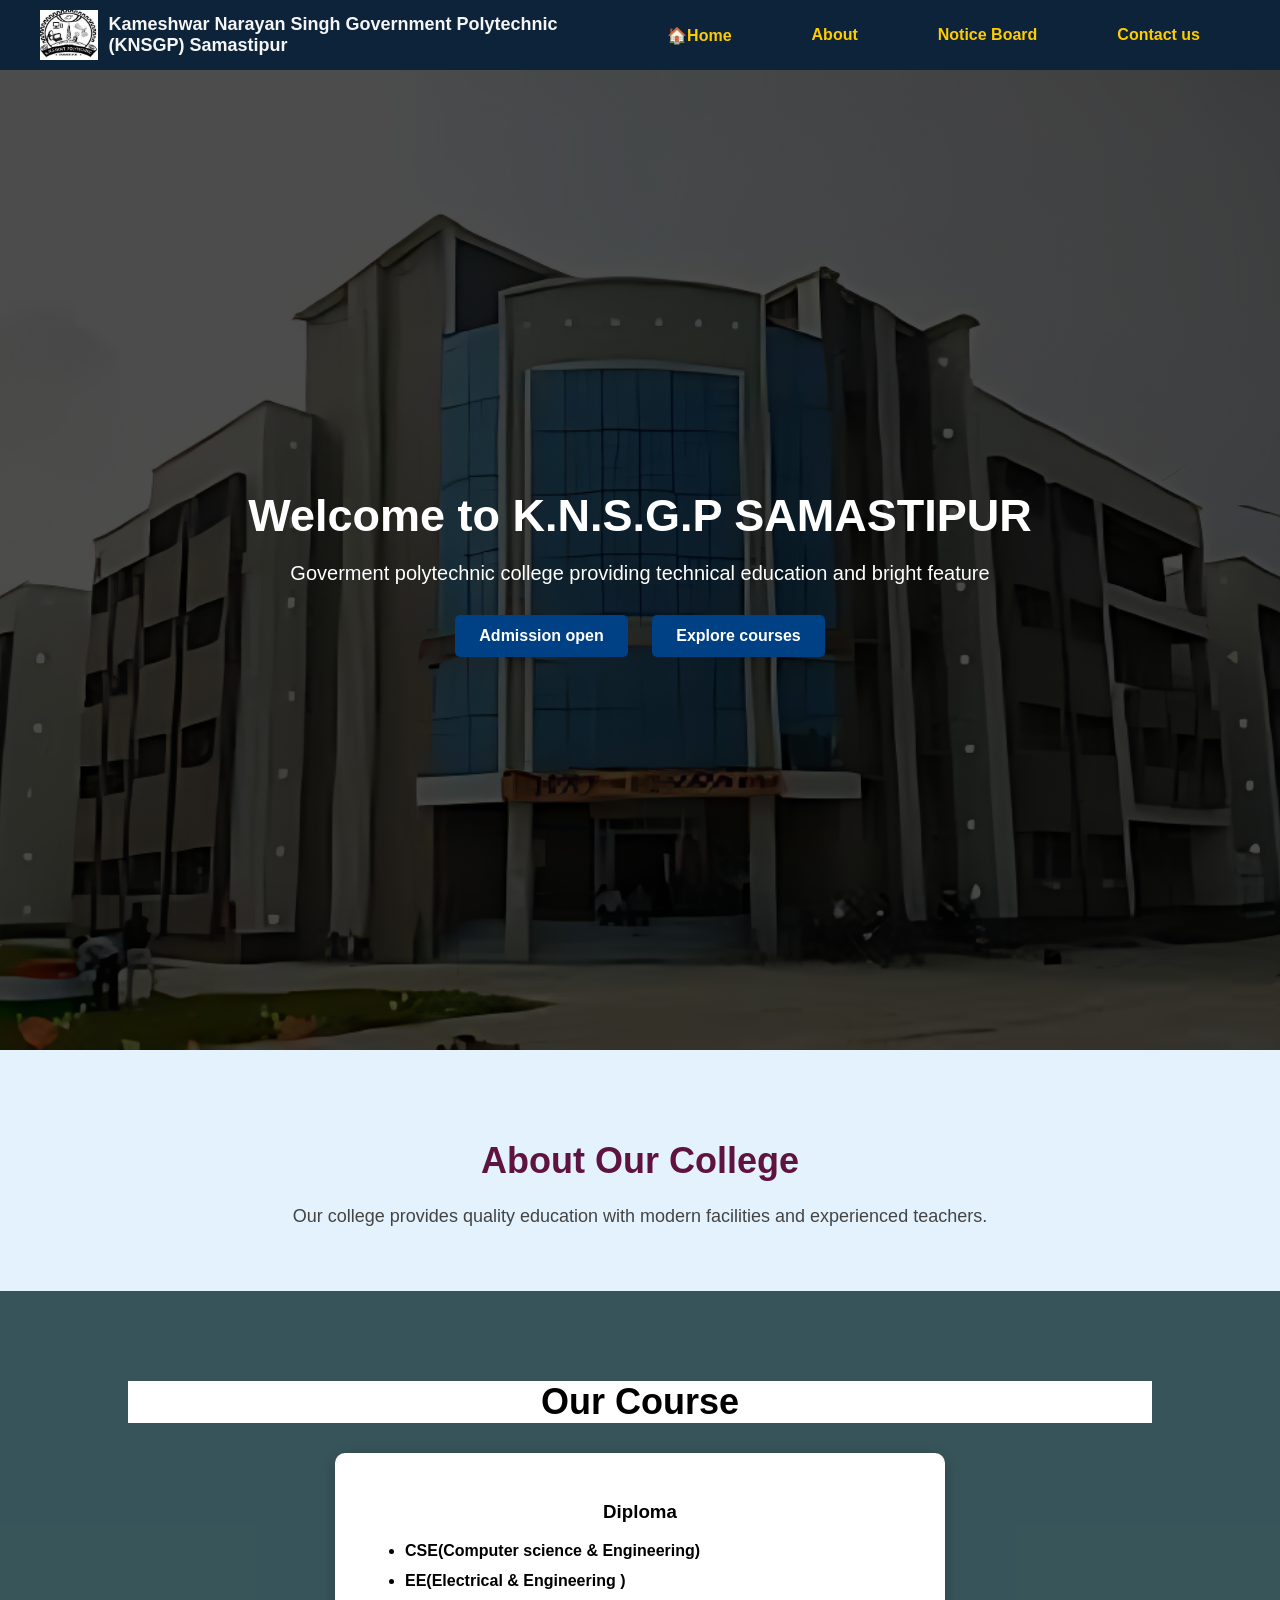
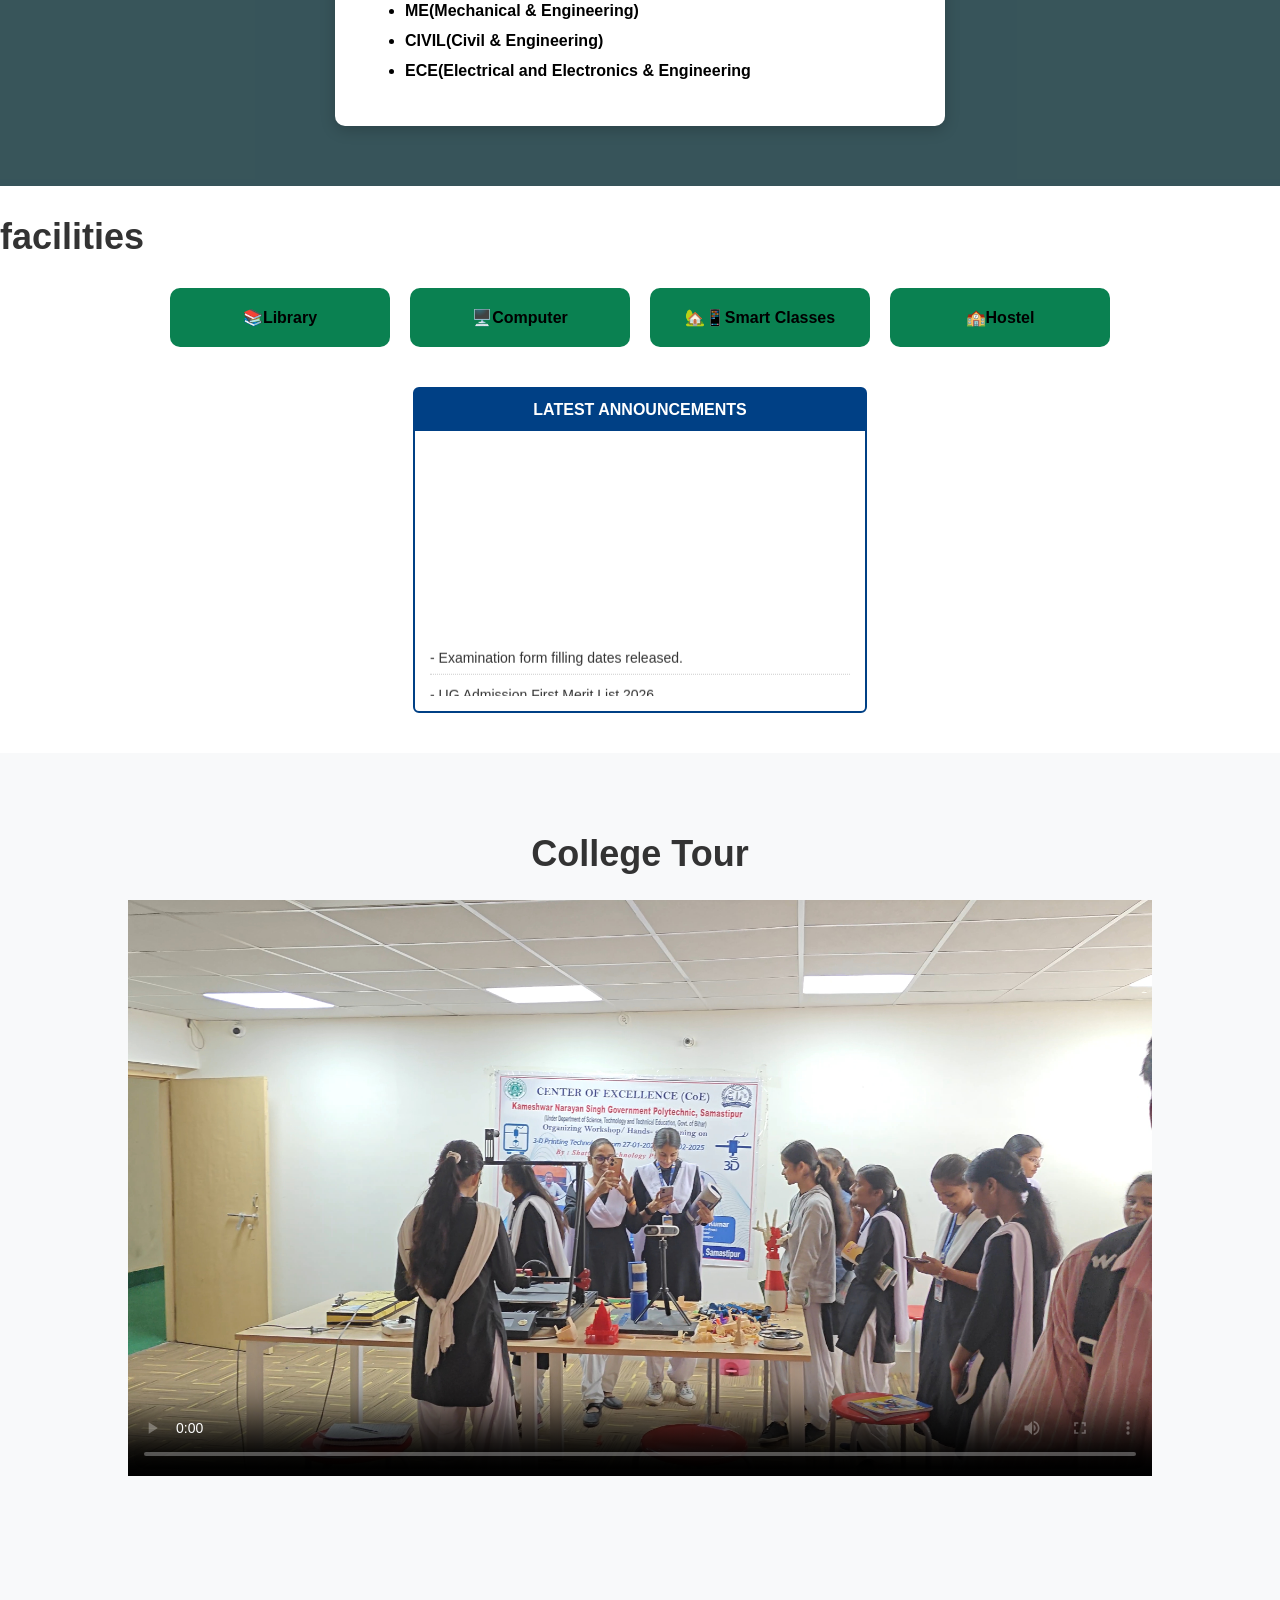
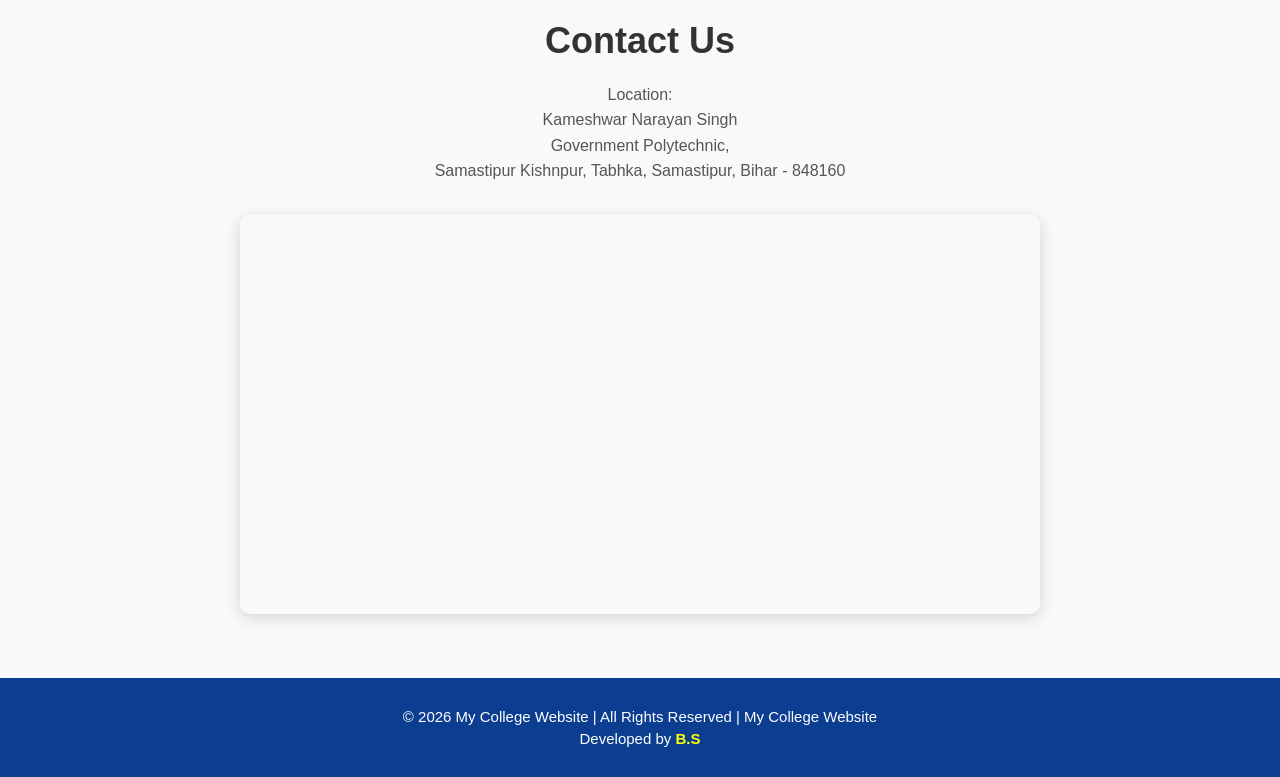
==== commit 2025de95: "update" ====
--- a/index.html
+++ b/index.html
@@ -95,7 +95,9 @@
         <h2>College Tour</h2>
         <div="video-wrapper">
             <video controls width="100%" poster="lap photo">
-                <source src="labvideo.mp4" type="video/mp4">
+                <source src="https://docs.google.com/uc?export
+                =download&id=1nu9crvGJ5pOurgT6iBrnTBilTJwE4Fst
+                " type="video/mp4">
             </video>
         </div>
     </section>
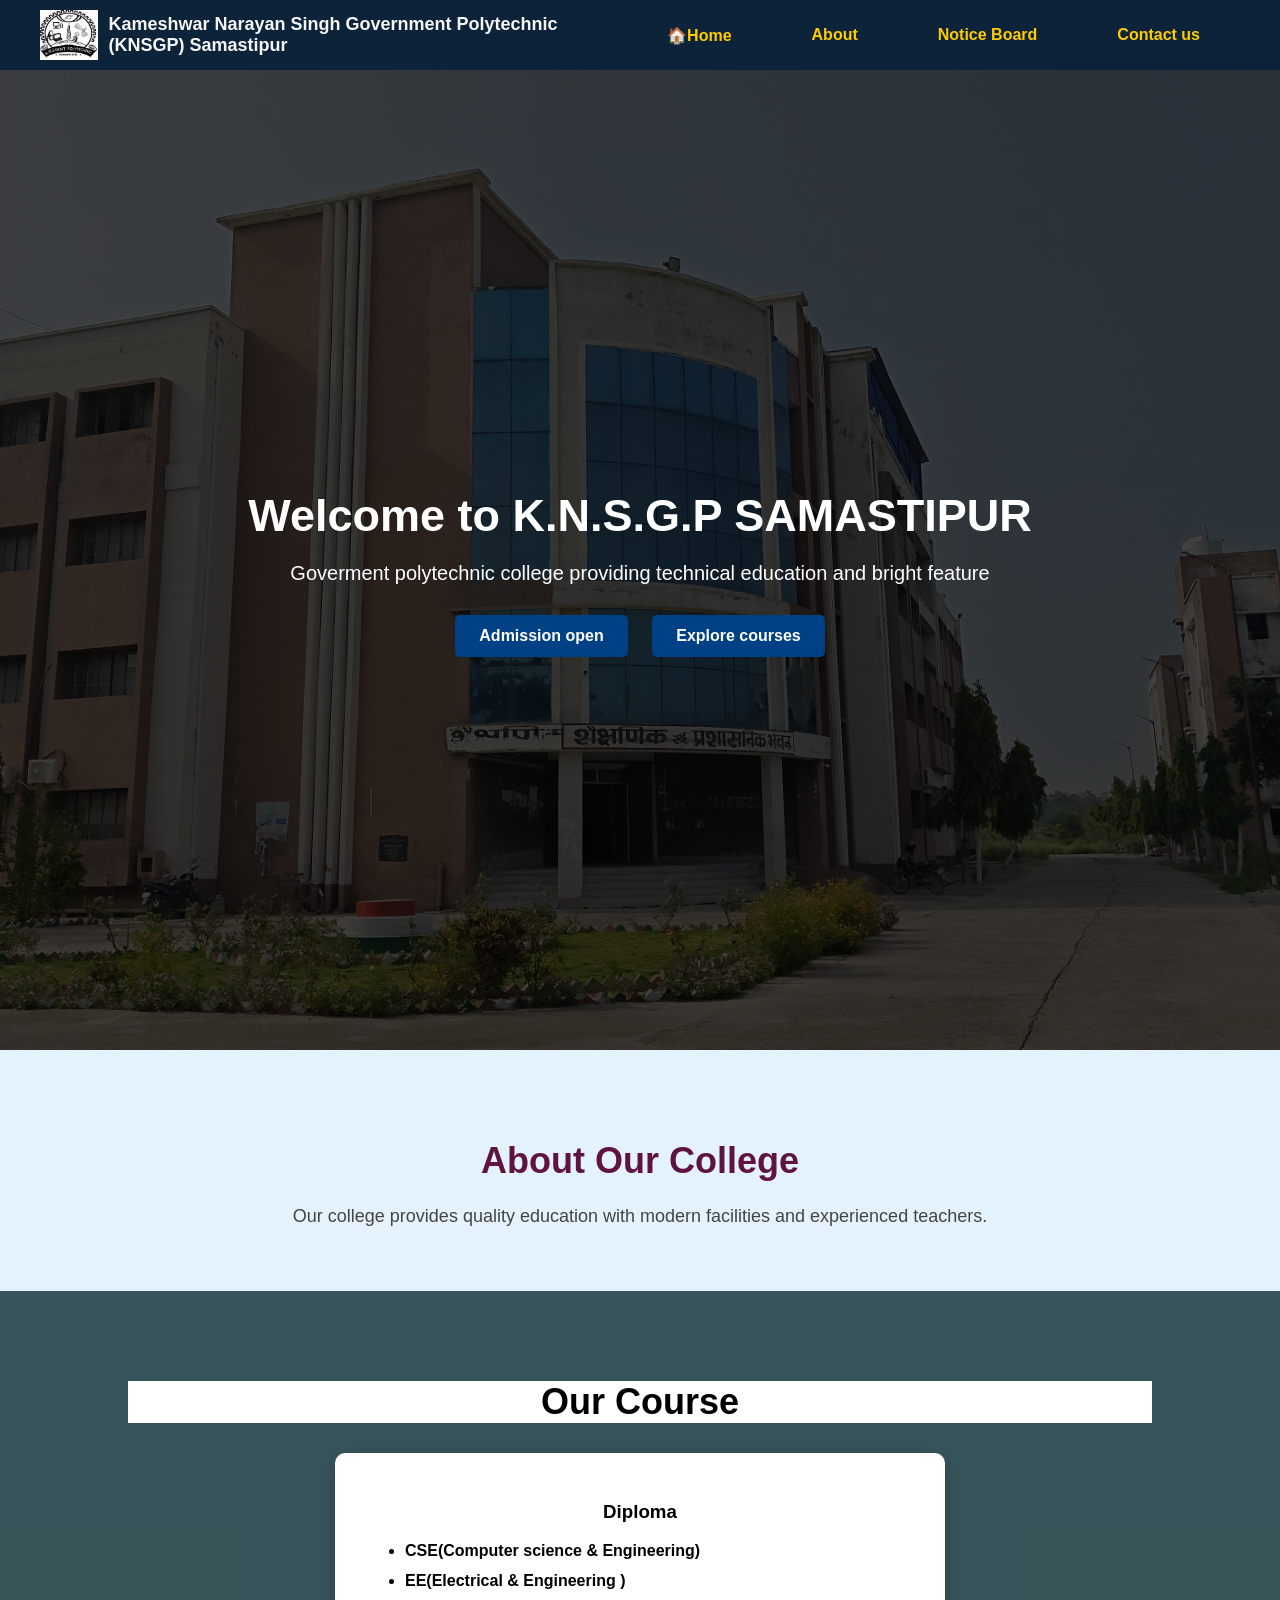
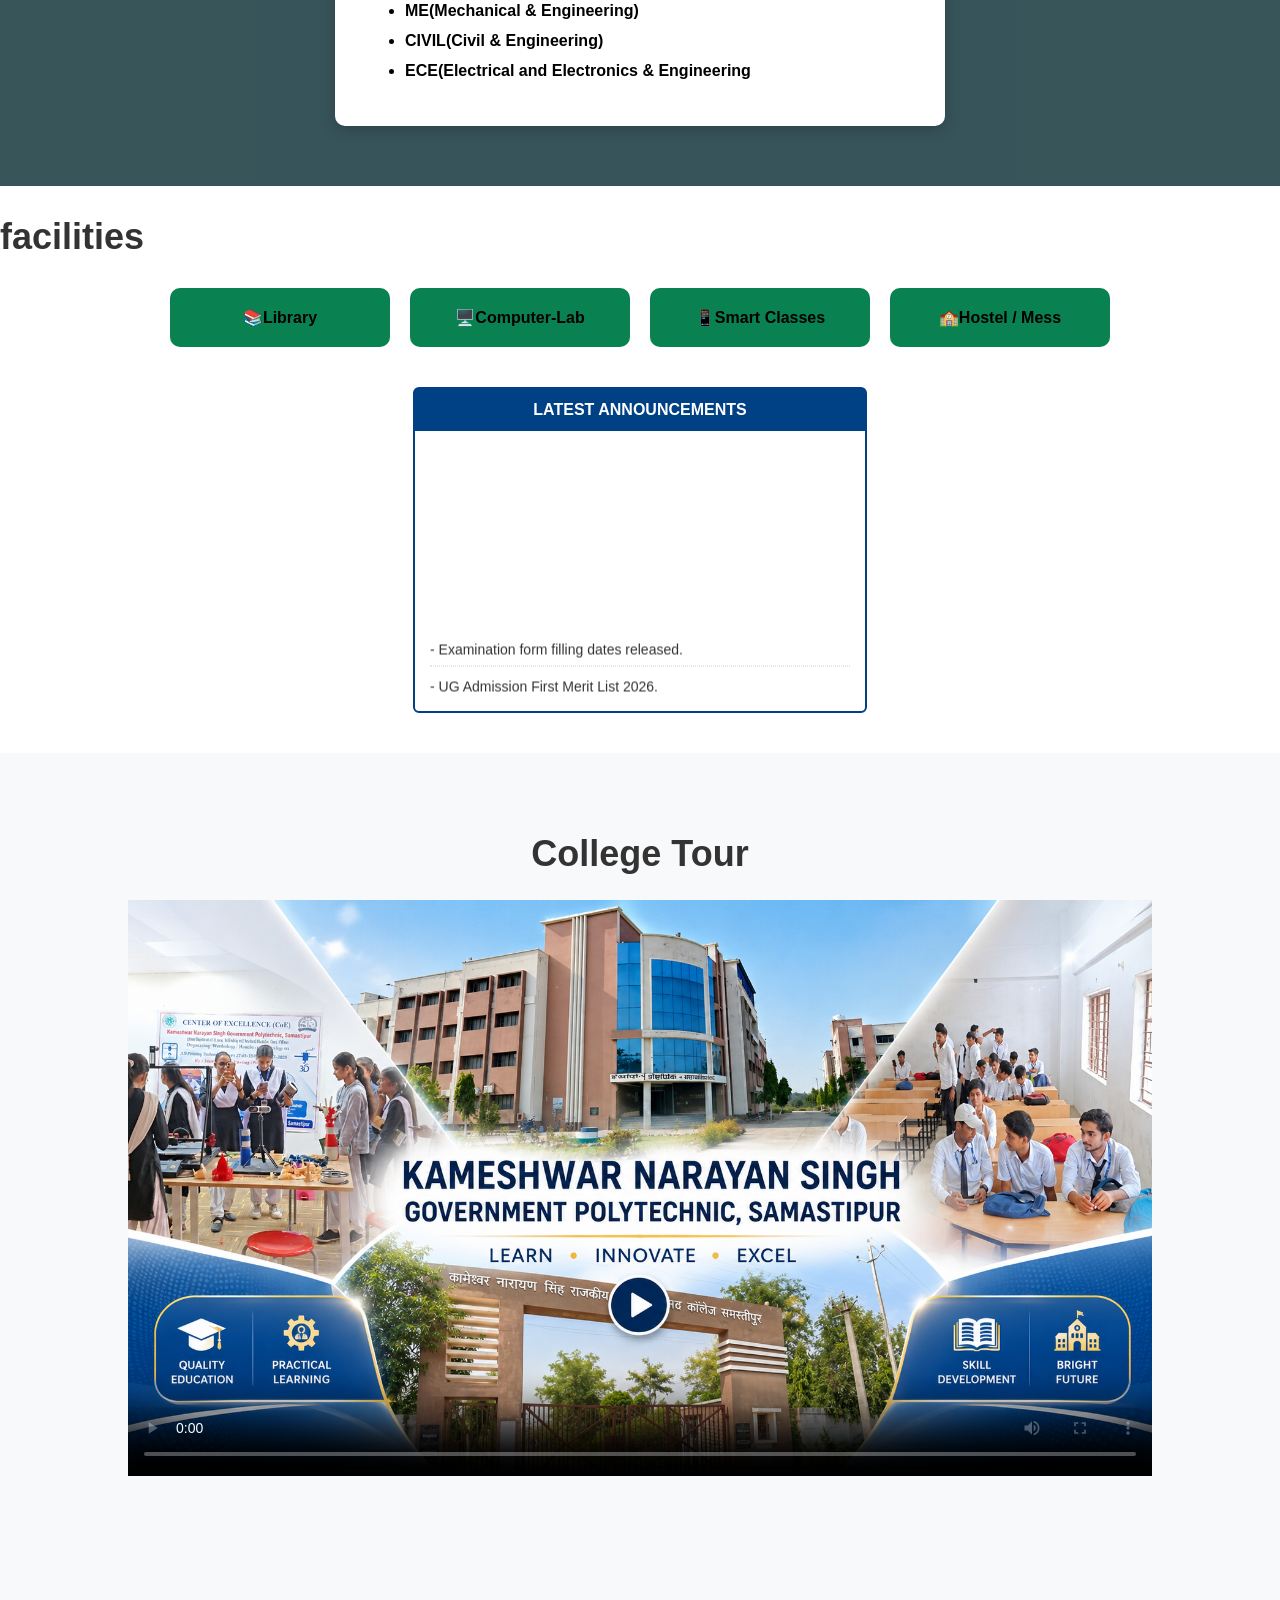
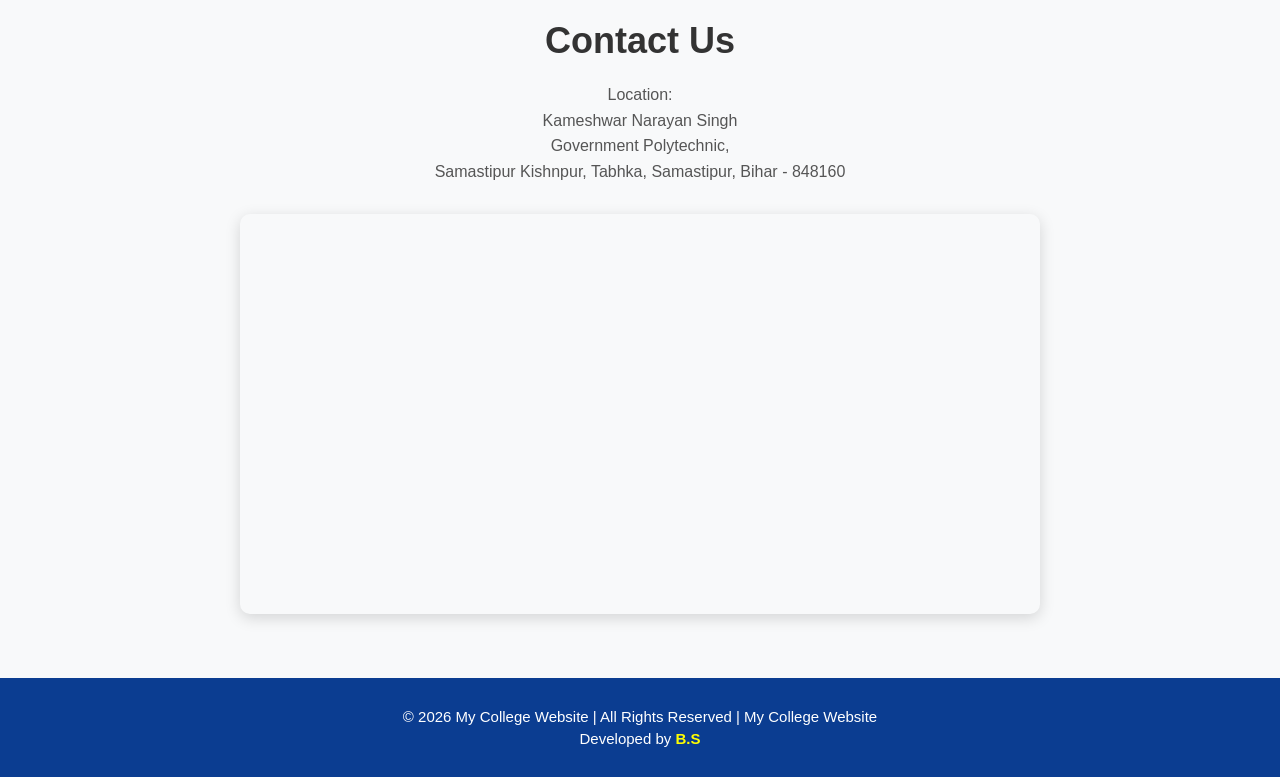
==== commit 76703ccc: "update" ====
--- a/index.html
+++ b/index.html
@@ -66,9 +66,9 @@
     <h2>facilities</h2>
     <div class="facilities-box">
         <div>📚Library</div>
-        <div>🖥️Computer</div>
-        <div> 🏡📱Smart Classes</div>
-        <div>🏫Hostel</div>
+        <div>🖥️Computer-Lab</div>
+        <div> 📱Smart Classes</div>
+        <div>🏫Hostel / Mess</div>
     </div>
 
    
@@ -94,10 +94,10 @@
     <section class="collegevideo">
         <h2>College Tour</h2>
         <div="video-wrapper">
-            <video controls width="100%" poster="lap photo">
-                <source src="https://docs.google.com/uc?export
-                =download&id=1nu9crvGJ5pOurgT6iBrnTBilTJwE4Fst
-                " type="video/mp4">
+            <video controls width="100%" poster="thum2.jpg">
+                <source src="college2video">
+                type="video/mp4">
+                Your browser does not support the video tag.
             </video>
         </div>
     </section>
--- a/bs.css
+++ b/bs.css
@@ -65,7 +65,7 @@
     background-position:center ;
     padding:40px;
     background-image:linear-gradient(rgba(0,0,0,0.7),rgba(0,0,0,0.7)),
-     url(knsgpphoto.png);
+     url(college2.jpg);
     background-repeat: no-repeat;
     
 }
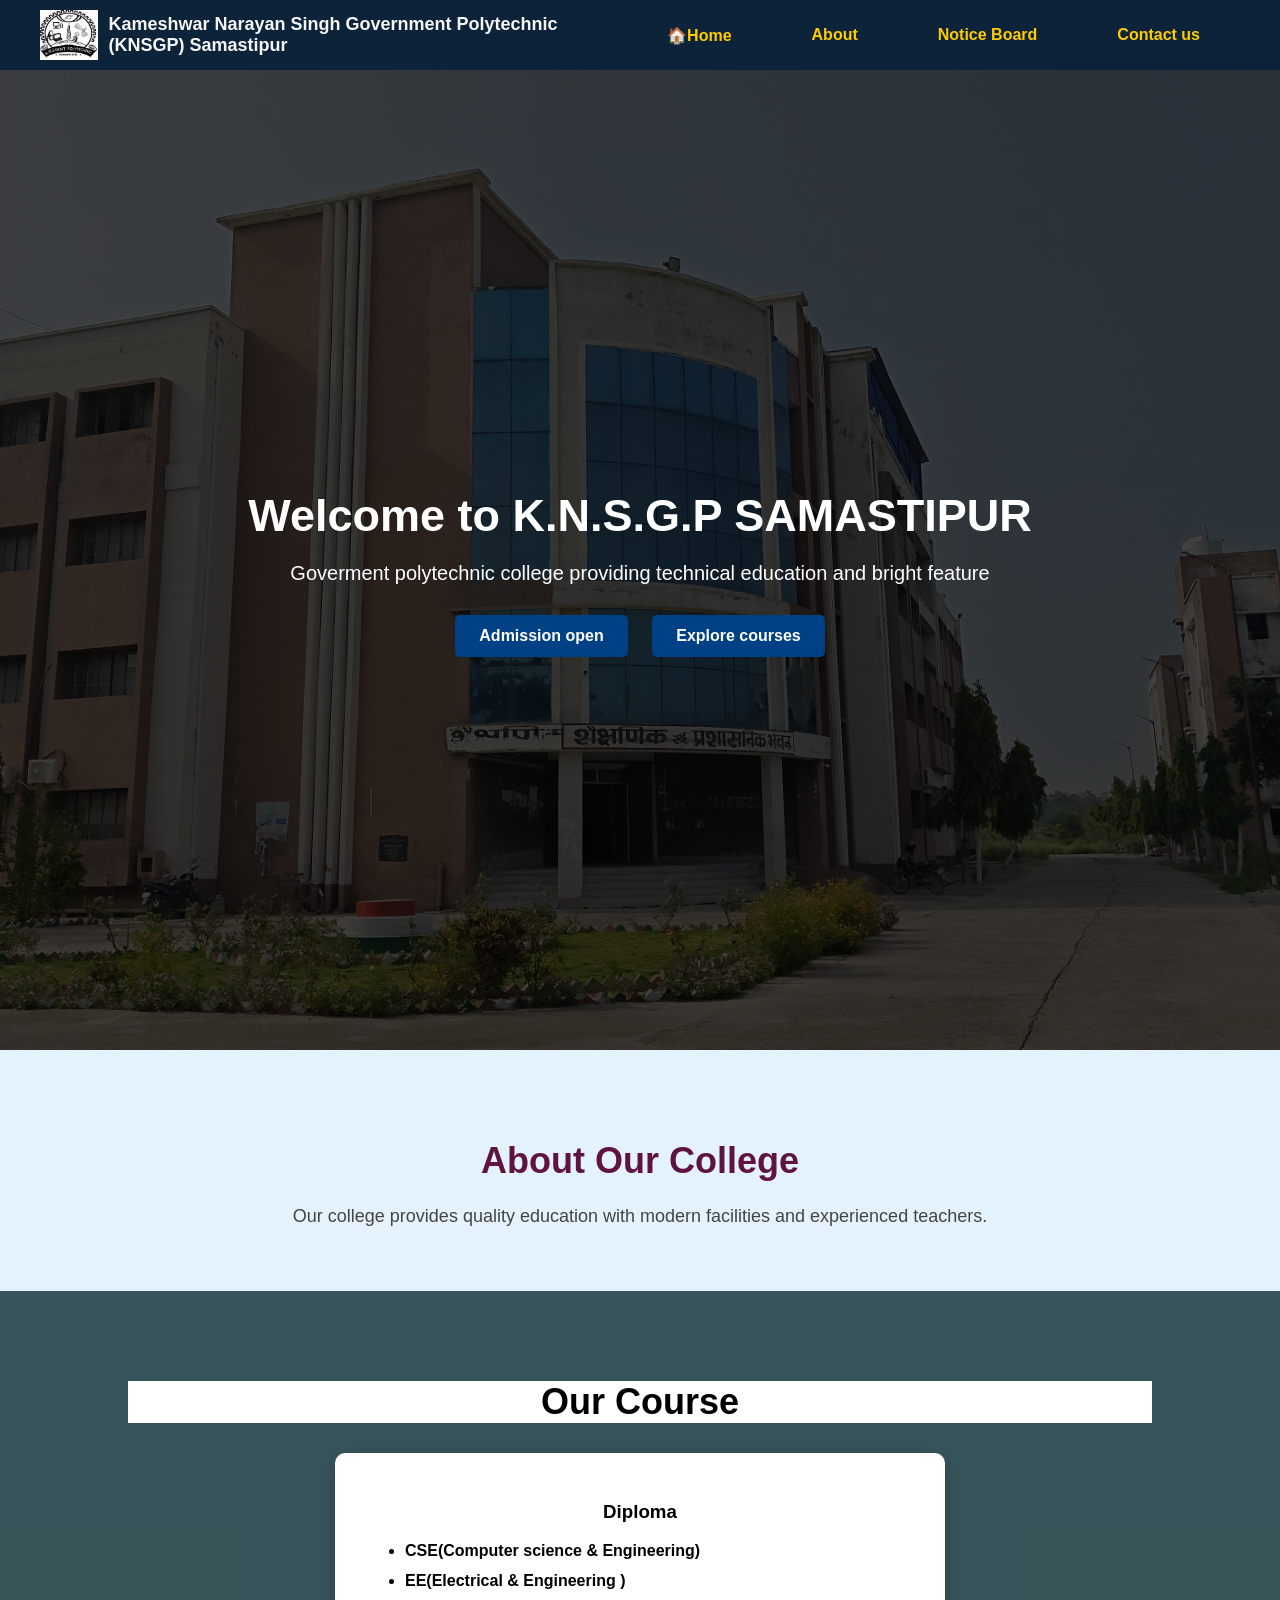
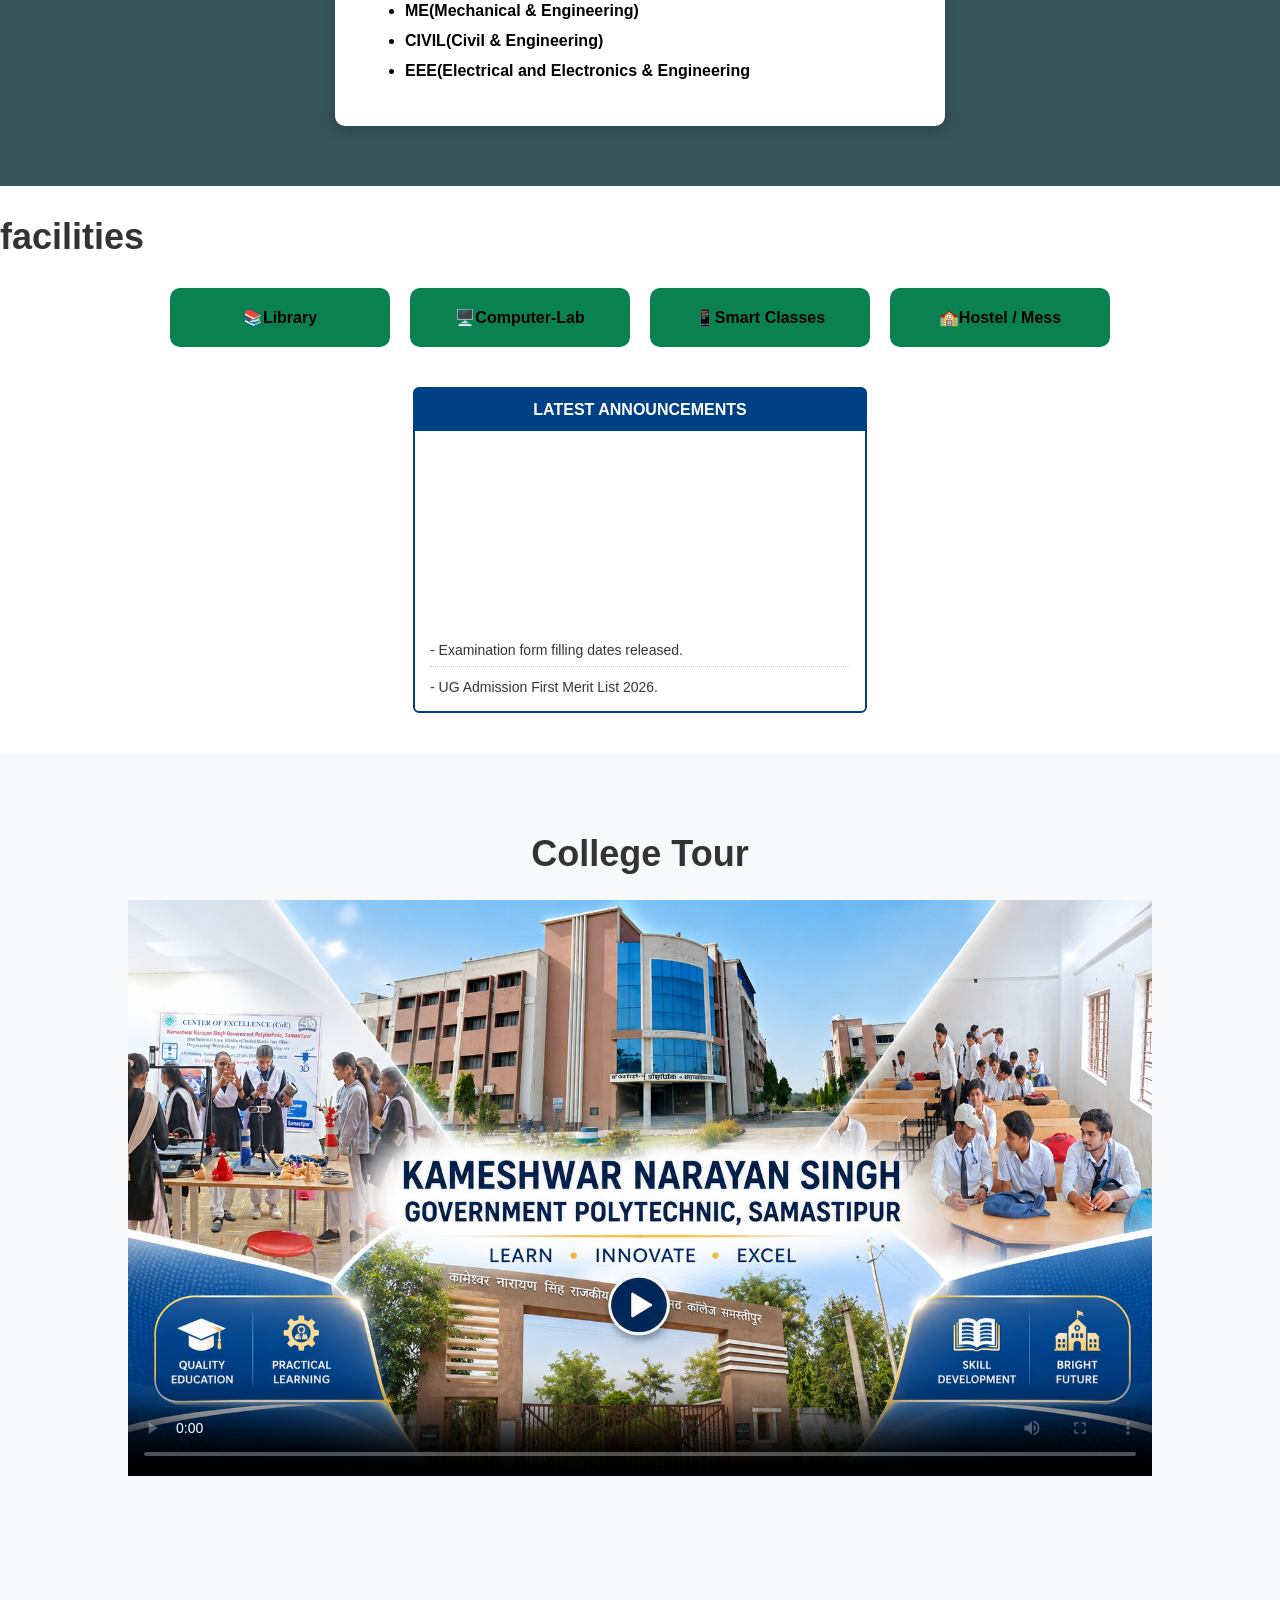
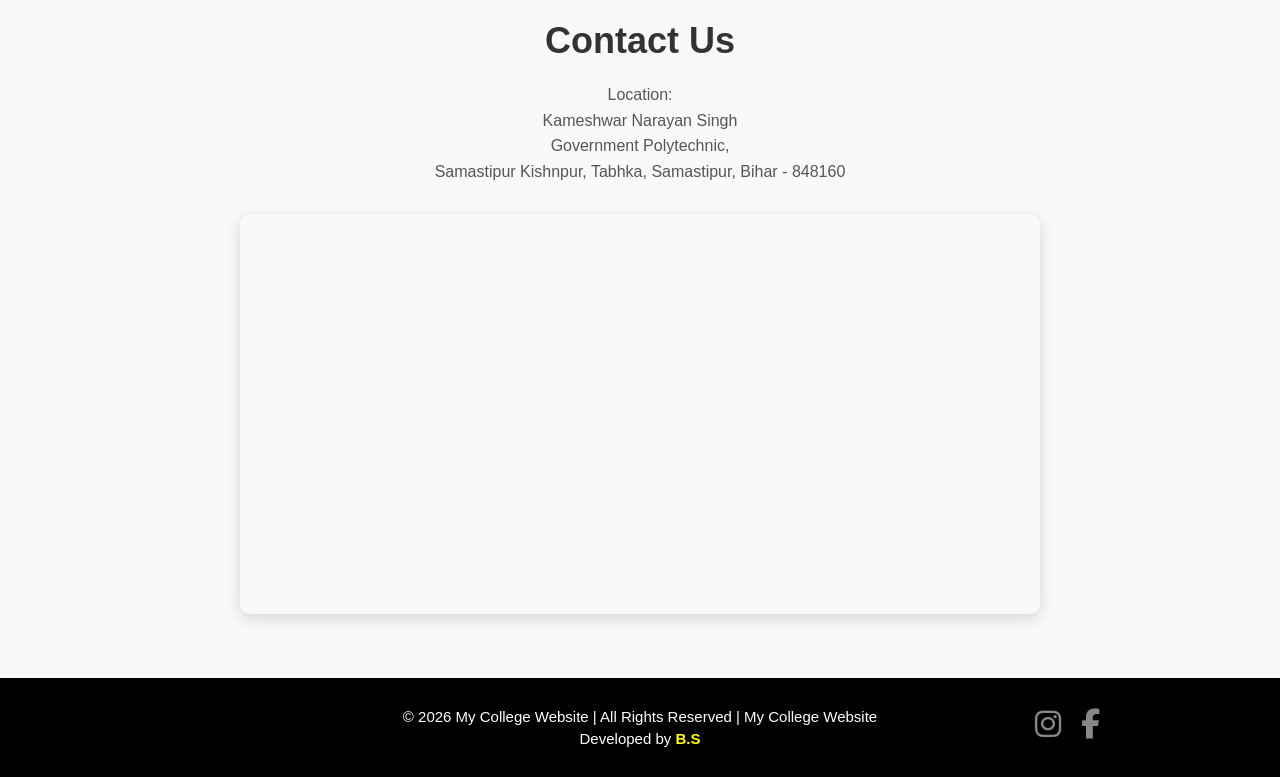
==== commit 347873ef: "updated" ====
--- a/index.html
+++ b/index.html
@@ -5,6 +5,8 @@
     <meta name="viewport" content="width=device-width, initial-scale=1.0">
         <link rel="stylesheet" href="bs.css">
         <link rel="stylesheet" href="phone.css">
+        <link rel="stylesheet" href="https://cdnjs.cloudflare.com/ajax/libs/font-awesome/6.4.0/css/all.min.css">
+        <title>K.N.S.G.P Samastipur</title>
     </head>
     <body>
         <!--navbar-->
@@ -54,7 +56,7 @@
                 <li>EE(Electrical & Engineering )</li>
                 <li>ME(Mechanical & Engineering)</li>
                 <li>CIVIL(Civil & Engineering)</li>
-                <li>ECE(Electrical and Electronics & Engineering</li>
+                <li>EEE(Electrical and Electronics & Engineering</li>
 
             </ul>
 
@@ -115,11 +117,21 @@
  width="600" height="450" style="border:0;" allowfullscreen="" loading="lazy" 
  referrerpolicy="no-referrer-when-downgrade"></iframe>
 </section>
-
+<section>
 <footer>
     <p>© 2026 My College Website | All Rights Reserved | My College Website</p>
     <p>Developed by<b> B.S</b></p>
-    
+    <div class="footer-links">
+    <a href="https://www.instagram.com/_knsgp_?
+    igsh=anY2bG1tb2p6Mngw" target="_blank" class="instagram">
+    <i class="fab fa-instagram"></i>
+    </a>
+    <a href="https://www.facebook.com/share/1BA6eykTBz/" 
+    target="_blank" class="facebook">
+        <i class="fab fa-facebook-f"></i>
+    </a>
+    </div>
 </footer>
+</section>
     </body>
 </html>
--- a/bs.css
+++ b/bs.css
@@ -90,8 +90,9 @@
     transition: 0.3s;
 }
 
-.hero-btn a:hover {
-    background: #0b3d91;
+.hero-btn a:hover{
+    text-decoration: underline;
+    color: #ffcc00; 
 }
 .about{
     padding: 60px 10%;
@@ -284,25 +285,50 @@
     box-shadow: 0 4px 15px rgba(0,0,0,0.15);
 }
 footer{
-    background: #0b3d91;
+    background: #000000; 
     color: white;
     text-align: center;
     padding: 25px 20px;
     font-size: 15px;
+    position: relative;
 
 }
 footer p{
     margin: 5px 0;
 }
 footer b{
-    color:yellow
-}
-
-
-
-
-
-
-
-
-
+    color:#ffff00
+}
+
+.footer-links {
+    position: absolute;
+    right: 180px;
+    top: 30%;
+    font-size: 30px;
+    display: flex;
+    gap:20px;
+    align-items: center; 
+     
+}
+.footer-links a {
+    font-size: 30px;
+    color: #888888;
+    text-decoration: none;
+    transition: color 0.3s ease;
+    
+}
+.footer-links a.instagram:hover {
+    color: #E1306c;
+    transform: scale(1.2);
+}
+.footer-links a.facebook:hover {
+    color: #1877f2;
+    transform: scale(1.2);
+}
+
+
+
+
+
+
+
--- a/phone.css
+++ b/phone.css
@@ -4,7 +4,7 @@
     }
 
     html, body {
-        width: 100%; /* Yahan 100px tha, use 100% kar diya */
+        width: 100%;
         overflow-x: hidden;
         margin: 0;
         padding: 0;
@@ -15,13 +15,13 @@
         padding: 10px 15px;
         width: 100%;
         display: flex;
-        flex-direction: column; /* Mobile par logo aur menu ek ke niche ek aane ke liye */
+        flex-direction: column;
         align-items: center;
         text-align: center;
     }
 
     .navbar h2 {
-        font-size: 16px; /* College ka bada naam phone screen ke andar fit karne ke liye */
+        font-size: 16px; 
     }
 
     .navbar ul {
@@ -40,17 +40,17 @@
         font-size: 14px;
     }
 
-    /* Logo */
+   
     .logo {
         width: 50px;
         height: 40px;
     }
 
-    /* Hero Section */
+    
     .hero {
         padding: 40px 20px;
         height: auto;
-        min-height: auto; /* Extra khali jagah ko khatam karega */
+        min-height: auto; 
         text-align: center;
     }
 
@@ -68,7 +68,7 @@
         font-size: 14px;
     }
 
-    /* About Section */
+    
     .about {
         padding: 30px 20px;
         text-align: center;
@@ -78,7 +78,7 @@
         font-size: 24px;
     }
 
-    /* Courses Section */
+   
     .course {
         width: 100%;
         margin: 10px auto;
@@ -107,7 +107,7 @@
     .notice-box {
         width: 100%;
         margin: 20px auto;
-        height: auto; /* Box ka extra khali space hatane ke liye */
+        height: auto; 
     }
     .collegevideo{
         padding: 30px 20px;
@@ -125,7 +125,7 @@
     }
 
 
-    /* Contact & Google Map (Main Problem) */
+    
     .Contact {
         padding: 20px;
         text-align: center;
@@ -136,14 +136,20 @@
     }
 
     .Contact iframe {
-        width: 100% !important; /* Map  */
-        height: 250px !important; /* */
+        width: 100% ;
+        height:250px; 
     }
 
-    /* Footer */
+   
     footer {
         font-size: 13px;
         text-align: center;
         padding: 15px;
     }
+    .footer-links{
+        top:50%;
+        right:30px;
+        font-size: 10px;
+    
+    }
 }
